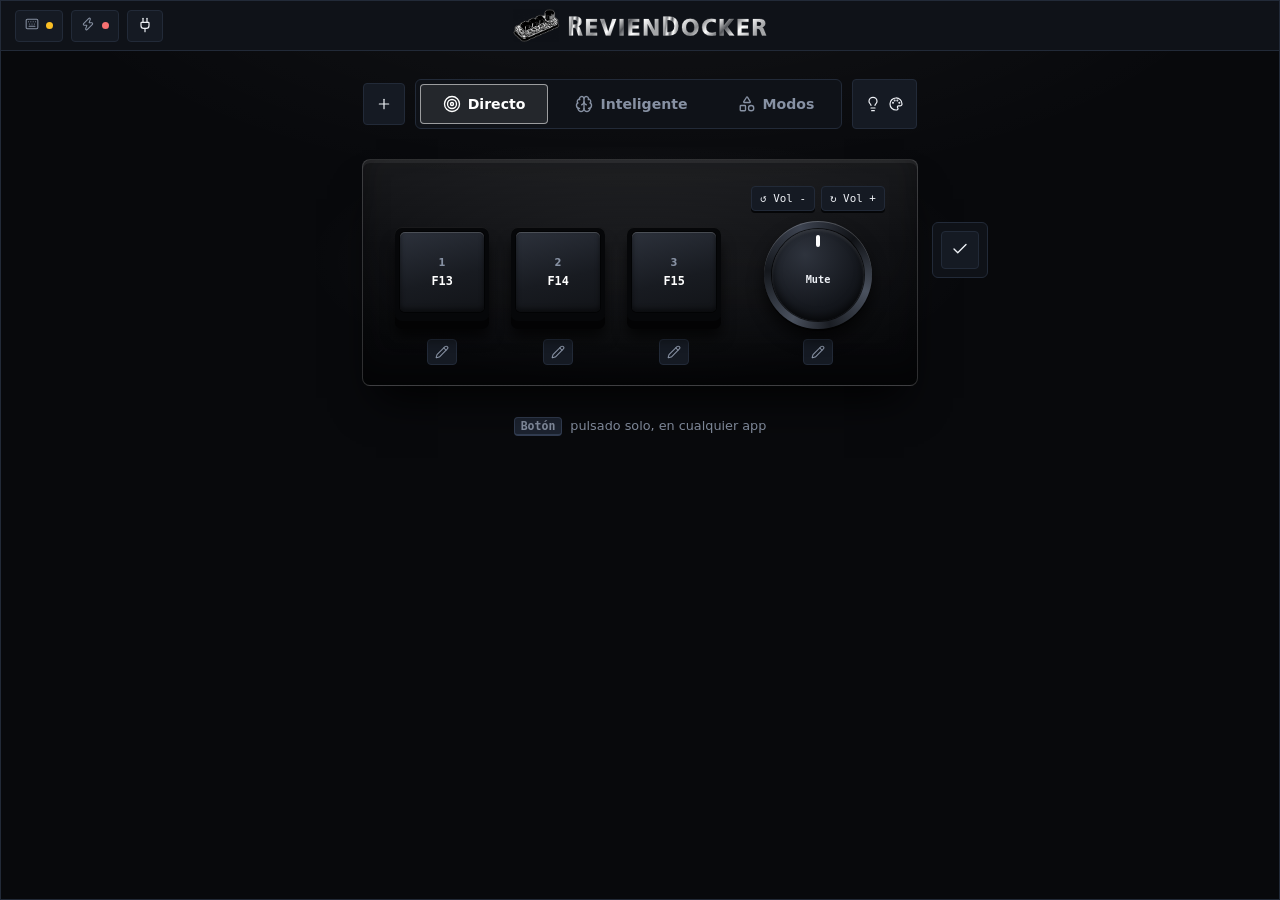
==== index.html @ 40aac93d "Compacta editor y organiza ajustes de OBS" ====
<!DOCTYPE html>
<html lang="es">
<head>
  <meta charset="UTF-8" />
  <meta name="viewport" content="width=device-width, initial-scale=1.0" />
  <title>RevienDocker</title>
  <link rel="icon" href="assets/icon.png" />
  <link rel="stylesheet" href="studio.css" />
</head>
<body>
<div class="app">
  <header class="titlebar">
    <span class="pill" id="devicePill" title="Estado del teclado"><i data-ic="keyboard"></i><i class="dot"></i><span id="deviceText" class="sr-only">Simulador</span></span>
    <span class="pill" id="enginePill" title="El docker y la app funcionan juntos: si el motor se detiene, los botones no hacen nada"><i data-ic="zap"></i><i class="dot"></i><span id="engineText" class="sr-only">Motor…</span></span>
    <button id="btnConnect" class="icon-btn" title="Buscar el teclado"><i data-ic="plug"></i></button>
    <div class="tb-brand pywebview-drag-region"><img class="logo" src="assets/brand-icon.png" alt="" /><img class="wordmark" src="assets/wordmark.svg" alt="RevienDocker" /></div>
    <div class="tb-drag pywebview-drag-region"></div>
    <div class="winctl" id="winctl" hidden>
      <button data-win="minimize" title="Minimizar"><i data-ic="minus"></i></button>
      <button data-win="maximize" title="Maximizar"><i data-ic="square"></i></button>
      <button data-win="close" class="close" id="winClose" title="Cerrar"><i data-ic="x"></i></button>
    </div>
  </header>
  <div class="scroll">
  <main class="stage">

    <section class="mode-block">
      <div class="mode-controls"><div class="profile-wrap" id="profileWrap"><button id="profileToggle" class="profile-toggle" title="Perfiles de Directo" aria-label="Perfiles de Directo" aria-expanded="false"><i data-ic="plus"></i></button><div class="profile-panel" id="profilePanel" hidden><div class="profile-create"><input id="profileName" maxlength="12" placeholder="Nombre" aria-label="Nombre del perfil" /><button id="profileSave" title="Guardar perfil confirmado" aria-label="Guardar perfil confirmado"><i data-ic="save"></i></button></div><div id="profileList" class="profile-list"></div></div></div><div class="modes" role="radiogroup" aria-label="Modo">
      <button data-mode="direct" role="radio" title="Lo que hace cada botón al pulsarlo solo, en cualquier app. Es la base de todo."><i data-ic="target"></i>Directo</button>
      <button data-mode="smart" role="radio" title="Mantén un modificador y pulsa un botón: atajos propios para la app que tengas delante."><i data-ic="brain"></i>Inteligente</button>
      <button data-mode="modes" role="radio" title="Tres modos de trabajo: Alt+Shift+1/2/3 cambia de modo y repetirlo vuelve a Directo."><i data-ic="shapes"></i>Modos</button>
    </div><button id="btnLighting" class="lighting-button" aria-expanded="false" aria-controls="lightingPanel" title="Iluminación"><i data-ic="lightbulb"></i><svg class="ic" viewBox="0 0 24 24" fill="none" stroke="currentColor" stroke-width="1.8" stroke-linecap="round" stroke-linejoin="round" aria-hidden="true"><path d="M12 3a9 9 0 1 0 0 18h1a2 2 0 0 0 1.5-3.3 1.7 1.7 0 0 1 1.3-2.8H18a3 3 0 0 0 3-3 9 9 0 0 0-9-9Z"/><circle cx="7.5" cy="10" r=".6"/><circle cx="10" cy="6.8" r=".6"/><circle cx="14" cy="6.8" r=".6"/><circle cx="17" cy="10" r=".6"/></svg><span class="sr-only">Iluminación</span></button></div>
      <div id="lightingPanel" class="lighting-panel" hidden>
        <div class="lighting-title"><strong>Iluminación</strong><button id="closeLighting" aria-label="Cerrar iluminación">×</button></div>
        <div class="fold-body">
        <div class="led-box">
          <button id="ledToggle" role="switch" aria-checked="true" title="Enciende o apaga la luz"><i data-ic="lightbulb"></i><span id="ledToggleText">Encendida</span></button>
          <div class="seg" id="ledModes" role="radiogroup" aria-label="Modo de luz"></div>
          <p class="muted" id="ledNote"></p>
        </div>
      </div>
      </div>


    </section>

    <section class="device-card">
      <span id="selectedLabel" hidden></span>
      <div class="chassis-wrap" id="chassis">
        <div class="device-stage">
          <div class="acrylic-case" id="device">
            <div class="piece-col">
              <div class="keycap" data-target="KEY_1" tabindex="0" role="button" title="Tecla 1 · Clic para grabar"><span class="k-id">1</span><span class="k-val" id="lbl_KEY_1"></span></div>
              <button class="edit-pen" data-edit="KEY_1" title="Editar Tecla 1 en detalle" aria-label="Editar Tecla 1"><i data-ic="pencil"></i></button>
            </div>
            <div class="piece-col">
              <div class="keycap" data-target="KEY_2" tabindex="0" role="button" title="Tecla 2 · Clic para grabar"><span class="k-id">2</span><span class="k-val" id="lbl_KEY_2"></span></div>
              <button class="edit-pen" data-edit="KEY_2" title="Editar Tecla 2 en detalle" aria-label="Editar Tecla 2"><i data-ic="pencil"></i></button>
            </div>
            <div class="piece-col">
              <div class="keycap" data-target="KEY_3" tabindex="0" role="button" title="Tecla 3 · Clic para grabar"><span class="k-id">3</span><span class="k-val" id="lbl_KEY_3"></span></div>
              <button class="edit-pen" data-edit="KEY_3" title="Editar Tecla 3 en detalle" aria-label="Editar Tecla 3"><i data-ic="pencil"></i></button>
            </div>
            <div class="piece-col encoder-col">
              <div class="encoder-group">
                <div class="encoder-ring">
                  <div class="enc-dir" data-target="KNOB_CCW" id="lbl_KNOB_CCW" tabindex="0" role="button" title="Giro a la izquierda · Clic para grabar"></div>
                  <div class="enc-dir" data-target="KNOB_CW" id="lbl_KNOB_CW" tabindex="0" role="button" title="Giro a la derecha · Clic para grabar"></div>
                </div>
                <div class="knob" data-target="KNOB_PRESS" tabindex="0" role="button" title="Pulsar la rueda · Clic para grabar"><div class="knob-indicator"></div><span id="lbl_KNOB_PRESS"></span></div>
              </div>
              <button class="edit-pen" data-edit="KNOB" title="Editar rueda en detalle" aria-label="Editar rueda"><i data-ic="pencil"></i></button>
            </div>
          </div>
          <div class="chassis-side">
            <button id="btnFlashAll" class="side-btn" title="Aplicar cambios al teclado"><i data-ic="check"></i><span class="sr-only" id="flashText">Aplicar cambios</span></button>
            <button id="btnDiscard" class="side-btn" hidden title="Descartar cambios sin guardar"><i data-ic="x"></i><span class="sr-only">Descartar</span></button>
          </div>
        </div>
      </div>
      <div class="ctx" id="deviceCtx"></div>
    </section>

    <section class="smart-tabs" id="smartCard" hidden>
      <div class="smart-head">
        <span class="s-label"><i data-ic="layers"></i>Atajos para</span>
        <span class="live-app" id="liveApp" title="App que tienes en primer plano (ignora RevienDocker)"><i data-ic="app-window"></i><span id="activeApp">—</span></span>
      </div>
      <div id="layerWrap" class="layerbar"></div>
      <button id="appSuggest" class="suggest" hidden><i data-ic="plus"></i><span id="appSuggestText"></span></button>
    </section>

    <section class="smart-bar" id="smartRule" hidden>
      <details class="fold mini" id="layerEdit" hidden>
        <summary><i data-ic="settings-2"></i><span class="s-t">Ajustes de esta app</span><i class="chev" data-ic="chevron-down"></i></summary>
        <div class="fold-body layer-edit">
          <div class="form-group"><label for="layerName">Nombre</label><input type="text" id="layerName" maxlength="40" /></div>
          <div class="form-group"><label for="layerExes">Programas (.exe, con comas)</label><input type="text" id="layerExes" placeholder="obs64.exe, chrome.exe" /></div>
          <button id="btnDelLayer" class="danger" title="Quitar esta app y sus atajos"><i data-ic="trash-2"></i><span>Quitar app</span></button>
        </div>
      <details id="obsConnection" hidden>
            <summary><i data-ic="plug-zap"></i>Conexión a OBS<i class="chev" data-ic="chevron-down"></i></summary>
            <p class="muted" style="margin:6px 0">En OBS: Herramientas → Ajustes del servidor WebSocket.</p>
            <div class="obs-conn">
              <input type="text" id="obsHost" aria-label="Host" placeholder="127.0.0.1" />
              <input type="number" id="obsPort" aria-label="Puerto" placeholder="4455" />
              <input type="password" id="obsPass" aria-label="Contraseña" placeholder="Contraseña" />
            </div>
          </details>
      </details>

      <div class="trig-row"><span class="muted">Tecla de activación</span><div class="seg" id="triggerSeg"></div></div>
      <p class="err" id="engineErr" hidden></p>
    </section>

    <section class="mode-bar" id="modeBar" hidden>
      <div class="smart-head">
        <span class="s-label"><i data-ic="shapes"></i>Modos de trabajo</span>
        <span class="chord" title="Mantén Alt y Shift y pulsa un botón del docker"><kbd>Alt</kbd><i data-ic="plus"></i><kbd>Shift</kbd><i data-ic="plus"></i><kbd>1 · 2 · 3</kbd></span>
      </div>
      <div class="mode-slots" id="modeSlots" role="radiogroup" aria-label="Modo que estás editando"></div>
      <div class="mode-actions">
        <button id="modeToggle" title="Activa o desactiva este modo ahora, sin usar el teclado"><i data-ic="play"></i><span id="modeToggleText">Activar ahora</span></button>
      </div>
      <details class="fold" id="modeTpl">
        <summary><i data-ic="layout-grid"></i><span class="s-t" id="modeTplTitle">Plantillas<small>Un modo completo, listo para personalizar</small></span><i class="chev" data-ic="chevron-down"></i></summary>
        <div class="fold-body">
          <div class="preset-grid" id="presets"></div>
          <div class="preset-preview" id="presetPreview" hidden>
            <div><strong id="presetTitle"></strong><p class="muted" id="presetDescription"></p></div>
            <div class="preset-mapping" id="presetMapping"></div>
            <p class="muted" id="presetNote"></p>
            <button class="primary" id="applyPreset">Usar en este modo</button>
          </div>
          <button id="btnBlankMode" class="blank-mode"><i data-ic="plus"></i><span>Modo en blanco</span></button>
        </div>
      </details>
      <details class="fold mini" id="modeEdit" hidden>
        <summary><i data-ic="settings-2"></i><span class="s-t">Ajustes de este modo</span><i class="chev" data-ic="chevron-down"></i></summary>
        <div class="fold-body layer-edit">
          <div class="form-group"><label for="modeName">Nombre</label><input type="text" id="modeName" maxlength="30" /></div>
          <button id="btnDelMode" class="danger" title="Vaciar este hueco"><i data-ic="trash-2"></i><span>Quitar modo</span></button>
        </div>
      </details>
    </section>

    <section class="editor" id="editor" aria-label="Editar control" hidden>
      <div class="editor-head"><span id="comboCount" hidden></span><button id="closeEditor" class="close-editor" aria-label="Cerrar editor">×</button></div>
      <div class="cur-card" id="curCard">
        <div class="cur-head"><span class="muted" id="curLabel">Asignado</span><div class="seg" id="knobTargetSeg" hidden></div><span class="muted" id="curMeta"></span></div>
        <div id="curChips" class="chips big"></div>
        <div class="speed-row" id="speedRow"><label><i data-ic="gauge"></i>Velocidad</label><div class="seg" id="speedSeg"></div></div>
        <div class="cur-actions">
          <button id="btnTest" hidden title="Ejecuta la acción en este PC tras 3 segundos"><i data-ic="play"></i>Probar</button>
          <button id="btnClear" title="Borrar"><i data-ic="trash-2"></i></button>
        </div>
      </div>

      <div class="acc">
      <details class="fold" name="acc" id="knobTools" hidden>
        <summary><i data-ic="gauge"></i><span class="s-t">Recetas de rueda<small>Volumen, scroll, zoom… en un clic</small></span><i class="chev" data-ic="chevron-down"></i></summary>
        <div class="fold-body">
          <div id="recipes" class="tiles"></div>
          <div class="recipe-map" id="recipeMap"></div>
          <div class="speed-row" id="knobSpeedRow"><label><i data-ic="gauge"></i>Giro</label><div class="seg" id="knobSpeedSeg"></div></div>
          <button id="btnInvert"><i data-ic="arrow-left-right"></i>Invertir sentido</button>
        </div>
      </details>

      <details class="fold" name="acc">
        <summary><i data-ic="command"></i><span class="s-t">Atajos del sistema<small>Alt+Tab, Win+D, Ctrl+Shift+Esc…</small></span><i class="chev" data-ic="chevron-down"></i></summary>
        <div class="fold-body">
        <div class="lib" id="lib"></div>
      </div>
      </details>

      <details class="fold" name="acc" id="obsTools">
        <summary><i data-ic="clapperboard"></i><span class="s-t">Acciones de OBS<small>Escenas, fuentes, micrófono y directo</small></span><i class="chev" data-ic="chevron-down"></i></summary>
        <div class="fold-body">
          <div class="opt-grid show" id="obsOps"></div>
          <div class="form-group" id="obsTargetRow" hidden>
            <label for="obsTarget" id="obsTargetLabel">Nombre</label>
            <input type="text" id="obsTarget" />
          </div>

        </div>
      </details>

      </div>
    </section>
  </main>
  </div>
</div>

<div class="resize" id="resize" hidden>
  <i data-edge="n"></i><i data-edge="s"></i><i data-edge="w"></i><i data-edge="e"></i>
  <i data-edge="nw"></i><i data-edge="ne"></i><i data-edge="sw"></i><i data-edge="se"></i>
</div>

<div id="recOverlay" class="overlay">
  <div class="modal-card rec-card">
    <h2><span class="rec-dot"></span><span id="recTitle">Grabando…</span></h2>
    <div class="muted">Pulsa la combinación, haz clic con el ratón o mueve la rueda. Se guarda al soltar.</div>
    <div id="recChips" class="chips big"></div>
    <div id="recStatus" class="rec-status"></div>
    <button id="recCancel">Cancelar</button>
  </div>
</div>

<div id="addOverlay" class="overlay">
  <div class="modal-card">
    <h2><i data-ic="layers"></i>Añadir una app</h2>
    <div class="form-group"><label>Plantillas</label><div class="pick-list" id="tplList"></div></div>
    <div class="form-group"><label>Abiertas ahora</label><div class="pick-list" id="winList"></div><p class="muted" id="winHint"></p></div>
    <div class="form-group">
      <label for="newExe">O escribe el programa</label>
      <div class="layer-edit" style="grid-template-columns:1fr 1fr auto">
        <input type="text" id="newName" placeholder="Nombre (ej. Premiere)" maxlength="40" />
        <input type="text" id="newExe" placeholder="premiere.exe" />
        <button id="btnNewLayer" class="primary"><i data-ic="plus"></i>Añadir</button>
      </div>
    </div>
    <button id="addCancel">Cerrar</button>
  </div>
</div>

<div id="toast" class="toast" role="status"></div>
<script src="studio_icons.js"></script>
<script src="studio.js"></script>
</body>
</html>
---- studio.css ----
/* RevienDocker — estilos. Solo se animan transform y opacity (más color en hover); nada en acciones de teclado. */
:root {
  --bg: #08090c;
  --panel: #0f1218;
  --panel-2: #151a23;
  --panel-3: #1c2330;
  --line: #222a38;
  --line-2: #323d52;
  --text: #eef1f6;
  --muted: #8791a3;
  --accent: #ffffff;
  --accent-soft: rgba(255, 255, 255, 0.09);
  --green: #4ade80;
  --amber: #fbbf24;
  --red: #f87171;
  --font: 'Expressway', 'Inter', system-ui, -apple-system, "Segoe UI", Roboto, sans-serif;
  --font-title: 'Doris PP', 'Expressway', 'Inter', system-ui, sans-serif;
  --mono: 'JetBrains Mono', 'Cascadia Code', Consolas, monospace;
  --ease-out: cubic-bezier(0.23, 1, 0.32, 1);
  --r: 6px;
}
* { box-sizing: border-box; margin: 0; padding: 0; }
[hidden] { display: none !important; }
html { color-scheme: dark; }
html, body { height: 100%; }
body { background: var(--bg); color: var(--text); font: 13px/1.45 var(--font); -webkit-font-smoothing: subpixel-antialiased; -moz-osx-font-smoothing: auto; text-rendering: optimizeLegibility; overflow: hidden; }
svg { shape-rendering: geometricPrecision; text-rendering: geometricPrecision; }
img { image-rendering: -webkit-optimize-contrast; image-rendering: high-quality; }
.app { height: 100%; display: flex; flex-direction: column; border: 1px solid var(--line); background:
  radial-gradient(900px 380px at 50% -8%, rgba(255, 255, 255, 0.05), transparent 70%), var(--bg); }
.scroll { flex: 1; overflow-y: auto; padding: 22px 12px 28px; }
.scroll::-webkit-scrollbar { width: 10px; }
.scroll::-webkit-scrollbar-thumb { background: var(--line-2); border-radius: 4px; border: 3px solid var(--bg); }
.muted { color: var(--muted); font-size: 0.78rem; }
.num { font-variant-numeric: tabular-nums; }
.ic { width: 16px; height: 16px; flex: none; vertical-align: -0.2em; }
i[data-ic], i.i { display: inline-flex; font-style: normal; }

/* ---------- Controles ---------- */
button, .keycap, .enc-dir, .knob, .layer-tab, .recipe, .opt, .mod-btn, .tile {
  transition: transform 160ms var(--ease-out), background-color 160ms ease, border-color 160ms ease, color 160ms ease, opacity 160ms ease;
}
button {
  cursor: pointer; font: 600 0.8rem var(--font); color: var(--text); padding: 8px 12px; border-radius: 4px;
  border: 1px solid var(--line); background: var(--panel-2); display: inline-flex; align-items: center; justify-content: center; gap: 7px;
}
button:active, .keycap:active, .enc-dir:active, .knob:active, .mod-btn:active { transform: scale(0.97); }
button:focus-visible, .keycap:focus-visible, .enc-dir:focus-visible, .knob:focus-visible, select:focus-visible, input:focus-visible, summary:focus-visible, .mod-btn:focus-visible {
  outline: 2px solid #fff; outline-offset: 2px;
}
@media (hover: hover) and (pointer: fine) {
  button:hover, .mod-btn:hover { border-color: var(--line-2); background: var(--panel-3); }
  .keycap:hover, .enc-dir:hover, .knob:hover { border-color: var(--line-2); }
  .winctl button:hover { background: var(--panel-3); }
  .winctl button.close:hover { background: #e5484d; color: #fff; }
}
button.primary { background: #fff; border-color: #fff; color: #0a0a0c; }
@media (hover: hover) and (pointer: fine) { button.primary:hover { background: #dfe3ea; border-color: #dfe3ea; } }
button.icon-btn { padding: 6px 9px; height: 32px; box-sizing: border-box; display: inline-flex; align-items: center; justify-content: center; }
button.danger { color: var(--red); }
button:disabled { opacity: 0.4; pointer-events: none; }
select, input[type="text"], input[type="number"], input[type="password"] {
  background: var(--panel-2); border: 1px solid var(--line); color: var(--text); padding: 8px 10px; border-radius: 4px; font: 0.82rem var(--font); width: 100%;
}
label { font-size: 0.74rem; color: var(--muted); font-weight: 600; }
.seg { display: flex; gap: 4px; background: var(--bg); padding: 3px; border-radius: 4px; border: 1px solid var(--line); }
.seg button { flex: 1; padding: 6px 9px; font-size: 0.74rem; background: transparent; border-color: transparent; }
.active, .seg button.active, .tab.active, .opt.active, .recipe.active, .layer-tab.active, .mod-btn.active, .modes button.active, .mode-slot.active {
  background: var(--accent-soft); border-color: rgba(255, 255, 255, 0.55); color: #fff;
}
.seg button.active { background: var(--panel-3); border-color: var(--line-2); }
kbd { font: 700 0.72rem var(--mono); background: var(--panel-3); border: 1px solid var(--line-2); border-bottom-width: 2px; border-radius: 4px; padding: 1px 6px; }

/* ---------- Barra de título ---------- */
.titlebar { height: 50px; flex: none; display: flex; align-items: center; gap: 8px; padding: 0 0 0 14px; background: var(--panel); border-bottom: 1px solid var(--line); position: relative; }
.tb-brand { position: absolute; left: 50%; transform: translateX(-50%); display: flex; align-items: center; gap: 8px; flex: none; }
/* Título: vector (assets/wordmark.svg), con el degradado metálico y el filete fino dentro del propio SVG */
.tb-brand .wordmark { height: 24px; width: auto; display: block; shape-rendering: geometricPrecision; }
.logo { width: 46px; height: 34px; object-fit: contain; display: block; image-rendering: -webkit-optimize-contrast; image-rendering: high-quality; }
.tb-drag { flex: 1; height: 100%; min-width: 12px; }
.pill { display: inline-flex; align-items: center; gap: 7px; font-size: 0.72rem; font-weight: 600; padding: 5px 9px; height: 32px; box-sizing: border-box; border-radius: 4px; background: var(--panel-2); border: 1px solid var(--line); color: var(--muted); white-space: nowrap; }
.pill .ic { width: 14px; height: 14px; }
.dot { width: 7px; height: 7px; border-radius: 50%; background: var(--amber); }
.pill.ok .dot { background: var(--green); }
.pill.bad .dot { background: var(--red); }
.pill.ok { color: var(--text); }

.winctl { display: flex; align-self: stretch; margin-left: auto; position: relative; z-index: 46; }
.winctl button { border: 0; border-radius: 3px; width: 46px; padding: 0; background: transparent; color: var(--muted); }
.winctl button:active { transform: none; }

/* ---------- Layout: una sola columna central ---------- */
.stage { width: 100%; max-width: 780px; margin: 0 auto; display: flex; flex-direction: column; gap: 18px; padding: 6px 0 12px; }
@media (max-width: 700px) {
  .tb-brand .wordmark, #deviceText, #engineText { display: none; }
}
.mode-block { display: flex; flex-direction: column; align-items: center; gap: 12px; }
.mode-controls { display: flex; align-items: center; gap: 10px; }
.mode-block { position: relative; }
.lighting-button { align-self: stretch; padding: 8px 12px; }
.lighting-panel { position: absolute; top: 58px; right: max(0px, calc(50% - 250px)); z-index: 20; width: min(360px, 100%); padding: 16px; background: var(--panel); border: 1px solid var(--line-2); border-radius: var(--r); box-shadow: 0 12px 32px #000a; }
.lighting-panel .fold-body { padding: 12px 0 0; }
.lighting-title { display: flex; align-items: center; justify-content: space-between; }
.lighting-title button, .close-editor { background: transparent; border: 0; padding: 2px 8px; font-size: 1.2rem; }
.sr-only { position: absolute; width: 1px; height: 1px; padding: 0; margin: -1px; overflow: hidden; clip: rect(0, 0, 0, 0); white-space: nowrap; border: 0; }
.modes { display: flex; gap: 4px; padding: 4px; background: var(--panel); border: 1px solid var(--line); border-radius: 6px; }
.modes button { border: 1px solid transparent; background: transparent; padding: 10px 22px; border-radius: 4px; color: var(--muted); font-size: 0.88rem; }
.modes button .ic { width: 18px; height: 18px; }
/* Ventana sin marco: zonas finas en bordes y esquinas (solo con puntero fino; el arrastre lo hace studio_app.py) */
.resize { position: fixed; inset: 0; pointer-events: none; z-index: 45; }
.resize i { position: absolute; pointer-events: auto; }
.resize [data-edge="n"], .resize [data-edge="s"] { left: 12px; right: 12px; height: 6px; }
.resize [data-edge="n"] { top: 0; }
.resize [data-edge="s"] { bottom: 0; }
.resize [data-edge="w"], .resize [data-edge="e"] { top: 12px; bottom: 12px; width: 6px; }
.resize [data-edge="w"] { left: 0; }
.resize [data-edge="e"] { right: 0; }
.resize [data-edge="nw"], .resize [data-edge="ne"], .resize [data-edge="sw"], .resize [data-edge="se"] { width: 12px; height: 12px; }
.resize [data-edge="nw"] { top: 0; left: 0; }
.resize [data-edge="ne"] { top: 0; right: 0; }
.resize [data-edge="sw"] { bottom: 0; left: 0; }
.resize [data-edge="se"] { bottom: 0; right: 0; }
@media (hover: hover) and (pointer: fine) {
  .resize [data-edge="n"], .resize [data-edge="s"] { cursor: ns-resize; }
  .resize [data-edge="w"], .resize [data-edge="e"] { cursor: ew-resize; }
  .resize [data-edge="nw"], .resize [data-edge="se"] { cursor: nwse-resize; }
  .resize [data-edge="ne"], .resize [data-edge="sw"] { cursor: nesw-resize; }
}
.step-row { display: flex; align-items: center; gap: 10px; font-size: 0.78rem; font-weight: 700; color: var(--muted); letter-spacing: 0.04em; }
.step-row .step { display: inline-grid; place-items: center; width: 22px; height: 22px; border-radius: 50%; background: #fff; color: #0a0a0c; font-size: 0.72rem; letter-spacing: 0; }
.step-row em { font-style: normal; color: var(--text); font-weight: 600; margin-left: auto; letter-spacing: 0; font-size: 0.82rem; }
.step-row .num { margin-left: auto; }
.device-card, .editor { display: flex; flex-direction: column; gap: 14px; min-width: 0; }
.form-group { display: flex; flex-direction: column; gap: 7px; }
details > summary { list-style: none; cursor: pointer; display: flex; align-items: center; gap: 12px; color: var(--text); font-weight: 600; font-size: 0.86rem; }
details > summary::-webkit-details-marker { display: none; }
details > summary .chev { margin-left: auto; color: var(--muted); transition: transform 160ms var(--ease-out); }
details[open] > summary .chev { transform: rotate(180deg); }
.acc { display: flex; flex-direction: column; gap: 10px; }
.fold { background: var(--panel); border: 1px solid var(--line); border-radius: 6px; padding: 0 18px; }
.fold > summary { min-height: 58px; padding: 10px 0; }
.fold > summary > .ic:first-child { width: 20px; height: 20px; color: #fff; }
.fold[open] { border-color: var(--line-2); }
.s-t { display: flex; flex-direction: column; gap: 1px; }
.s-t small { font-weight: 500; font-size: 0.74rem; color: var(--muted); }
.fold-body { display: flex; flex-direction: column; gap: 14px; padding: 4px 0 18px; }
.fold.mini { background: transparent; padding: 0 14px; }
.fold.mini > summary { min-height: 40px; font-size: 0.8rem; color: var(--muted); }
.fold.mini .fold-body { padding-bottom: 14px; }
@media (hover: hover) and (pointer: fine) { .fold > summary:hover .s-t, .fold > summary:hover .chev { color: #fff; } }

/* ---------- Modo Inteligente: para qué app ---------- */
.smart-tabs { display: flex; flex-direction: column; gap: 12px; }
.smart-bar { display: flex; flex-direction: column; gap: 14px; padding: 18px; background: var(--panel); border: 1px solid var(--line); border-radius: 6px; }
.smart-head { display: flex; align-items: center; justify-content: space-between; gap: 12px; flex-wrap: wrap; }
.s-label { display: inline-flex; align-items: center; gap: 8px; font-weight: 700; font-size: 0.8rem; color: var(--text); }
.live-app { display: inline-flex; align-items: center; gap: 7px; font: 600 0.74rem var(--mono); color: var(--muted); padding: 4px 9px; border: 1px solid var(--line); border-radius: 4px; background: var(--bg); max-width: 100%; }
.live-app span { overflow: hidden; text-overflow: ellipsis; white-space: nowrap; }
.layerbar { display: flex; flex-wrap: wrap; gap: 8px; }
.layer-tab { display: inline-flex; align-items: center; gap: 8px; padding: 9px 14px; font-size: 0.82rem; }
.layer-tab .live { width: 6px; height: 6px; border-radius: 50%; background: var(--green); opacity: 0; }
.layer-tab.is-live .live { opacity: 1; }
.layer-tab.add { border-style: dashed; color: var(--muted); }
.suggest { align-self: flex-start; border-style: dashed; border-color: var(--line-2); font-size: 0.8rem; }
.rule { display: flex; align-items: center; gap: 9px; flex-wrap: wrap; padding: 12px 14px; background: var(--bg); border: 1px solid var(--line); border-radius: 4px; font-size: 0.82rem; }
.rule .ic { color: var(--muted); }
.rule b { font-family: var(--mono); font-weight: 700; }
.rule .why { color: var(--muted); flex-basis: 100%; font-size: 0.76rem; }
.trig-row { display: flex; align-items: center; justify-content: space-between; gap: 12px; flex-wrap: wrap; }
.trig-row .seg { min-width: 200px; }
.layer-edit { display: grid; grid-template-columns: 1fr 1.4fr auto; gap: 10px; align-items: end; }
.layer-edit .form-group { gap: 6px; }
.err { color: var(--amber); font-size: 0.76rem; }

/* ---------- Dispositivo ---------- */
/* Un solo dibujo para las tres pestaÃ±as: teclas con cara y cuerpo (se hunden al pulsar) y rueda con bisel metÃ¡lico. */
.ctx { display: flex; align-items: center; justify-content: center; flex-wrap: wrap; gap: 8px; min-height: 28px; font-size: 0.8rem; color: var(--muted); }
.ctx .ic { width: 14px; height: 14px; color: var(--muted); }
.ctx b { color: var(--text); font-weight: 700; }
.chassis-wrap { display: flex; justify-content: center; padding: 12px 8px; border-radius: 6px; background: radial-gradient(ellipse 60% 70% at 50% 45%, rgba(255, 255, 255, 0.06), transparent 72%); }
.device-stage { position: relative; display: flex; align-items: center; justify-content: center; }
.acrylic-case { display: flex; align-items: flex-end; gap: 22px; padding: 26px 32px 20px; max-width: 100%; border-radius: 8px; border: 1px solid rgba(255, 255, 255, 0.16);
  background: linear-gradient(180deg, rgba(255, 255, 255, 0.075), rgba(255, 255, 255, 0.02) 38%, rgba(0, 0, 0, 0.28));
  box-shadow: 0 26px 40px -14px rgba(0, 0, 0, 0.85), 0 3px 0 rgba(255, 255, 255, 0.06) inset, 0 -14px 26px rgba(0, 0, 0, 0.4) inset; }
.keycap { --rise: 8px; position: relative; width: 94px; height: 94px; border-radius: 7px; background: #060709; border: 0; margin-bottom: 8px;
  box-shadow: 0 var(--rise) 0 #030304, 0 calc(var(--rise) + 8px) 14px rgba(0, 0, 0, 0.7), inset 0 1px 0 rgba(255, 255, 255, 0.08);
  display: flex; flex-direction: column; align-items: center; justify-content: center; cursor: pointer; user-select: none; padding: 4px 4px 8px; text-align: center; }
.keycap::before { content: ""; position: absolute; inset: 5px 5px 9px; border-radius: 5px; pointer-events: none;
  background: linear-gradient(165deg, #2c313b, #181b21 58%, #121418);
  box-shadow: inset 0 1px 0 rgba(255, 255, 255, 0.16), inset 0 -3px 5px rgba(0, 0, 0, 0.5), 0 0 0 1px rgba(0, 0, 0, 0.6); transition: box-shadow 160ms ease; }
.keycap > * { position: relative; }
.keycap:active { --rise: 3px; transform: translateY(5px); }
.keycap.selected::before { box-shadow: inset 0 0 0 1.5px #fff, inset 0 1px 0 rgba(255, 255, 255, 0.3), 0 0 0 1px rgba(0, 0, 0, 0.6); }
.enc-dir.selected { border-color: #fff; background: var(--panel-3); }
.knob.selected { box-shadow: 0 0 0 2px var(--bg), 0 0 0 4px #fff, 0 10px 16px rgba(0, 0, 0, 0.7); }
.k-id { font-size: 0.62rem; color: var(--muted); font-weight: 700; letter-spacing: 0.05em; }
.k-val { font-family: var(--mono); font-size: 0.74rem; font-weight: 700; color: #fff; margin-top: 3px; overflow-wrap: anywhere; line-height: 1.2; max-width: 100%; display: -webkit-box; -webkit-box-orient: vertical; -webkit-line-clamp: 3; overflow: hidden; }
.acrylic-case.locked { opacity: 0.5; }
.inherit .k-val, .inherit.enc-dir, .inherit span { opacity: 0.4; font-style: italic; }
.piece-col { display: flex; flex-direction: column; align-items: center; gap: 10px; }
.encoder-col { margin-left: 8px; }
.encoder-group { display: flex; flex-direction: column; align-items: center; gap: 10px; }
.edit-pen { width: 30px; height: 26px; padding: 0; border-radius: 4px; color: var(--muted); background: var(--panel-2); border: 1px solid var(--line); }
.edit-pen .ic { width: 14px; height: 14px; }
.edit-pen.active { background: #fff; border-color: #fff; color: #0a0a0c; }
.chassis-side { position: absolute; left: calc(100% + 14px); top: calc(50% - 51px); display: flex; flex-direction: column; gap: 8px; padding: 8px; background: var(--panel); border: 1px solid var(--line); border-radius: 6px; }
.side-btn { width: 38px; height: 38px; padding: 0; border-radius: 4px; }
.side-btn .ic { width: 18px; height: 18px; }
#btnFlashAll.alert { background: var(--red); border-color: var(--red); color: #0a0a0c; }
@media (hover: hover) and (pointer: fine) {
  #btnFlashAll.alert:hover { background: #fb8585; border-color: #fb8585; }
}
.encoder-ring { display: flex; gap: 6px; }
.enc-dir { padding: 5px 8px; border-radius: 4px; background: var(--panel-2); border: 1px solid var(--line); font: 0.68rem var(--mono); cursor: pointer; max-width: 88px; text-align: center; overflow-wrap: anywhere; box-shadow: 0 2px 0 #050608; }
.knob { position: relative; width: 108px; height: 108px; border-radius: 50%; border: 0; cursor: pointer; display: flex; align-items: center; justify-content: center; padding: 14px 6px 4px;
  background: conic-gradient(from 210deg, #4a515e, #14171c 18%, #3d4350 36%, #101216 54%, #4a515e 72%, #1a1d23 88%, #4a515e);
  box-shadow: 0 10px 16px rgba(0, 0, 0, 0.7), 0 2px 0 rgba(0, 0, 0, 0.5), inset 0 1px 0 rgba(255, 255, 255, 0.2); }
.knob::before { content: ""; position: absolute; inset: 8px; border-radius: 50%; pointer-events: none;
  background: radial-gradient(circle at 36% 28%, #2e333d, #15181e 60%, #0b0d11);
  box-shadow: inset 0 2px 3px rgba(255, 255, 255, 0.1), inset 0 -4px 8px rgba(0, 0, 0, 0.65), 0 0 0 1px rgba(0, 0, 0, 0.7); }
.knob:active { transform: scale(0.98) translateY(2px); }
.knob-indicator { position: absolute; top: 14px; width: 4px; height: 12px; border-radius: 2px; background: #fff; }
.knob span { position: relative; font: 700 0.64rem var(--mono); text-align: center; overflow-wrap: anywhere; line-height: 1.15; }

/* ---------- Modos: tres huecos (Alt+Shift+1/2/3) ---------- */
.mode-bar { display: flex; flex-direction: column; gap: 14px; padding: 18px; background: var(--panel); border: 1px solid var(--line); border-radius: 6px; }
.chord { display: inline-flex; align-items: center; gap: 6px; color: var(--muted); }
.chord .ic { width: 14px; height: 14px; }
.mode-slots { display: grid; grid-template-columns: repeat(3, 1fr); gap: 8px; }
.mode-slot { position: relative; justify-content: flex-start; gap: 9px; padding: 11px 12px; min-width: 0; font-size: 0.82rem; }
.mode-slot kbd { flex: none; }
.mode-slot .m-name { overflow: hidden; text-overflow: ellipsis; white-space: nowrap; }
.mode-slot.empty { border-style: dashed; color: var(--muted); }
.mode-slot .live { position: absolute; top: 7px; right: 7px; width: 6px; height: 6px; border-radius: 50%; background: var(--green); opacity: 0; }
.mode-slot.is-live .live { opacity: 1; }
.mode-actions { display: flex; }
.blank-mode { align-self: flex-start; border-style: dashed; }

/* ---------- Inspector ---------- */
.editor { padding: 20px; background: var(--panel); border: 1px solid var(--line-2); border-radius: 8px; }
.cur-card { background: var(--bg); border: 1px solid var(--line); border-radius: 6px; padding: 16px; display: flex; flex-direction: column; gap: 12px; }
.cur-head { display: flex; justify-content: space-between; align-items: center; gap: 10px; }
#knobTargetSeg { min-width: 210px; }
.chips { display: flex; flex-wrap: wrap; gap: 7px; justify-content: center; align-items: center; min-height: 44px; }
.chip { font: 700 0.95rem var(--mono); padding: 7px 13px; border-radius: 4px; background: var(--bg); border: 1px solid rgba(255, 255, 255, 0.6); border-bottom-width: 3px; }
.chips.big .chip { font-size: 1.15rem; padding: 9px 16px; }
.chip-plus { color: var(--muted); font-weight: 700; }
.chip-x { color: var(--amber); font: 700 0.9rem var(--mono); }
.cur-card.inherited .chip { opacity: 0.45; border-style: dashed; }
.cur-actions { display: flex; gap: 8px; }
.cur-actions .primary { flex: 0 1 auto; }
.speed-row { display: flex; align-items: center; gap: 10px; }
.speed-row label { display: inline-flex; align-items: center; gap: 6px; white-space: nowrap; }
.speed-row .seg { flex: 1; }
.speed-row.dim { opacity: 0.4; pointer-events: none; }
.led-box { display: grid; gap: 12px; }
.led-box > button { justify-content: center; }
.led-box > button[aria-checked="false"] { opacity: 0.6; }
.tiles { display: grid; grid-template-columns: repeat(3, 1fr); gap: 10px; }
.tile { display: flex; flex-direction: column; align-items: center; justify-content: center; gap: 8px; padding: 16px 8px; text-align: center; font-size: 0.74rem; border-radius: 4px; }
.tile .ic { width: 24px; height: 24px; }
.tile.active { background: var(--accent-soft); border-color: #fff; }
.recipe-map { font: 500 0.7rem var(--mono); color: var(--muted); text-align: center; min-height: 1.2em; }
.lib { display: flex; flex-wrap: wrap; gap: 8px; }
.lib button { font: 600 0.72rem var(--mono); padding: 5px 9px; }
.tabs { display: flex; gap: 8px; flex-wrap: wrap; }
.tab { flex: 1; padding: 7px 6px; font-size: 0.76rem; min-width: 70px; }
.modifiers-grid { display: grid; grid-template-columns: repeat(4, 1fr); gap: 8px; }
.mod-btn { padding: 7px; text-align: center; border-radius: 4px; background: var(--panel-2); border: 1px solid var(--line); font-size: 0.78rem; font-weight: 600; cursor: pointer; user-select: none; }
.m-body { display: none; }
.m-body.show { display: block; }
.opt-grid.show { display: grid; grid-template-columns: repeat(auto-fill, minmax(130px, 1fr)); gap: 6px; }
.opt { text-align: left; font-size: 0.76rem; justify-content: flex-start; }
.obs-conn { display: grid; grid-template-columns: 1.4fr 0.7fr 1.2fr; gap: 6px; }
.presets-bar { display: flex; flex-wrap: wrap; gap: 8px; }
.advanced-section { display: flex; flex-direction: column; gap: 10px; }
.preset-grid { display: grid; grid-template-columns: repeat(auto-fit, minmax(190px, 1fr)); gap: 8px; }
.preset-card { justify-content: flex-start; align-items: flex-start; text-align: left; padding: 13px; }
.preset-card .ic { width: 20px; height: 20px; flex: none; }
.preset-card span { display: flex; flex-direction: column; gap: 3px; }
.preset-card small { color: var(--muted); font-weight: 400; line-height: 1.4; }
.preset-card.active { border-color: #fff; background: var(--panel-3); }
.preset-preview { display: flex; flex-direction: column; gap: 12px; border: 1px solid var(--line-2); background: var(--bg); border-radius: 6px; padding: 16px; }
.preset-preview .primary { align-self: flex-start; }
.preset-mapping { display: grid; grid-template-columns: repeat(auto-fit, minmax(140px, 1fr)); gap: 6px; }
.preset-mapping div { background: var(--panel-2); padding: 8px 10px; border-radius: 4px; }
.preset-mapping small { display: block; color: var(--muted); }
.preset-mapping strong { font-size: .78rem; overflow-wrap: anywhere; }
.hex-console { background: #06070a; border: 1px solid var(--line); border-radius: 4px; padding: 9px 11px; font: 0.7rem var(--mono); color: #aab4c5; height: 96px; overflow-y: auto; line-height: 1.5; font-variant-numeric: tabular-nums; }

/* ---------- Modales y avisos ---------- */
.overlay { position: fixed; inset: 0; background: rgba(4, 5, 8, 0.9); display: flex; align-items: center; justify-content: center; z-index: 50;
  opacity: 0; visibility: hidden; pointer-events: none; transition: opacity 150ms var(--ease-out), visibility 0s linear 150ms; padding: 16px; }
.overlay.show { opacity: 1; visibility: visible; pointer-events: auto; transition: opacity 200ms var(--ease-out); }
.modal-card { width: min(540px, 100%); max-height: 90vh; overflow: auto; background: var(--panel); border: 1px solid var(--line-2); border-radius: 4px; padding: 22px;
  display: flex; flex-direction: column; gap: 14px; transform: scale(0.95); transition: transform 150ms var(--ease-out); }
.overlay.show .modal-card { transform: scale(1); transition: transform 200ms var(--ease-out); }
.modal-card h2 { font-size: 1rem; display: flex; align-items: center; gap: 10px; }
.rec-card { align-items: center; text-align: center; border-color: #fff; }
.rec-dot { width: 11px; height: 11px; border-radius: 50%; background: var(--red); animation: pulse 1s infinite; }
@keyframes pulse { 50% { opacity: 0.25; } }
.rec-card .chips { min-height: 64px; }
.rec-status { font-size: 0.76rem; color: var(--green); }
.rec-status.warn { color: var(--amber); }
.pick-list { display: grid; grid-template-columns: repeat(auto-fill, minmax(170px, 1fr)); gap: 7px; }
.pick-list button { flex-direction: column; align-items: flex-start; gap: 2px; text-align: left; }
.pick-list small { font: 400 0.68rem var(--mono); color: var(--muted); overflow: hidden; text-overflow: ellipsis; white-space: nowrap; max-width: 100%; }
.toast { position: fixed; bottom: 18px; left: 50%; background: #fff; color: #0a0a0c; font-weight: 700; padding: 9px 16px; border-radius: 4px; opacity: 0;
  transform: translate(-50%, 8px); transition: opacity 200ms var(--ease-out), transform 200ms var(--ease-out); pointer-events: none; z-index: 60; }
.toast.show { opacity: 1; transform: translate(-50%, 0); }
.toast.warn { background: var(--amber); }
.swap { animation: swap 140ms var(--ease-out); }
@keyframes swap { from { opacity: 0.35; } to { opacity: 1; } }

@media (max-width: 800px) {
  .keycap { width: 70px; height: 70px; }
  .knob { width: 80px; height: 80px; }
  .mode-slots { grid-template-columns: 1fr; }
  .device-stage { flex-direction: column; gap: 10px; }
  .chassis-side { position: static; top: auto; flex-direction: row; }
  .acrylic-case { gap: 10px; padding: 18px 16px 14px; }
  .encoder-col { margin-left: 0; }
  .layer-edit { grid-template-columns: 1fr; }
}
@media (prefers-reduced-motion: reduce) {
  button:active, .keycap:active, .enc-dir:active, .knob:active, .mod-btn:active, .modal-card, .overlay.show .modal-card { transform: none !important; }
  .toast, .toast.show { transform: translateX(-50%) !important; }
  .rec-dot, .swap { animation: none; }
}

/* Perfiles compactos de Directo */
.profile-wrap { position: relative; }
.profile-toggle { width: 42px; height: 42px; padding: 0; }
.profile-panel { position: absolute; z-index: 25; top: calc(100% + 8px); left: 0; width: 220px; padding: 10px; border: 1px solid var(--line-2); border-radius: 6px; background: var(--panel); box-shadow: 0 12px 32px #000a; }
.profile-create, .profile-row { display: flex; gap: 6px; }
.profile-create input { min-width: 0; width: 100%; }
.profile-create button, .profile-delete { flex: none; padding: 7px; }
.profile-list { display: grid; gap: 5px; margin-top: 7px; }
.profile-list:empty { margin-top: 0; }
.profile-select { flex: 1; min-width: 0; justify-content: flex-start; overflow: hidden; text-overflow: ellipsis; }
.profile-delete .ic, .profile-create .ic { width: 16px; height: 16px; }
@media (max-width: 700px) { .mode-controls { gap: 5px; } .modes button { padding: 10px 10px; } }

/* Editor superpuesto para mantener estable la vista Directo. */
.tb-brand .wordmark { max-width: 215px; height: 20px; }
.editor-head { display: flex; justify-content: flex-end; }
.editor-head .close-editor { color: var(--muted); min-width: 36px; min-height: 36px; }
.editor-overlay { position: fixed; z-index: 40; left: 50%; top: 50%; transform: translate(-50%, -50%); width: min(620px, calc(100vw - 32px)); max-height: calc(100vh - 80px); overflow-y: auto; background: var(--panel); border: 1px solid var(--line-2); box-shadow: 0 18px 55px #000c; }
#obsConnection { border-top: 1px solid var(--line); padding-top: 12px; }
#obsConnection > summary { min-height: 36px; }
#obsConnection .obs-conn { margin-top: 10px; }
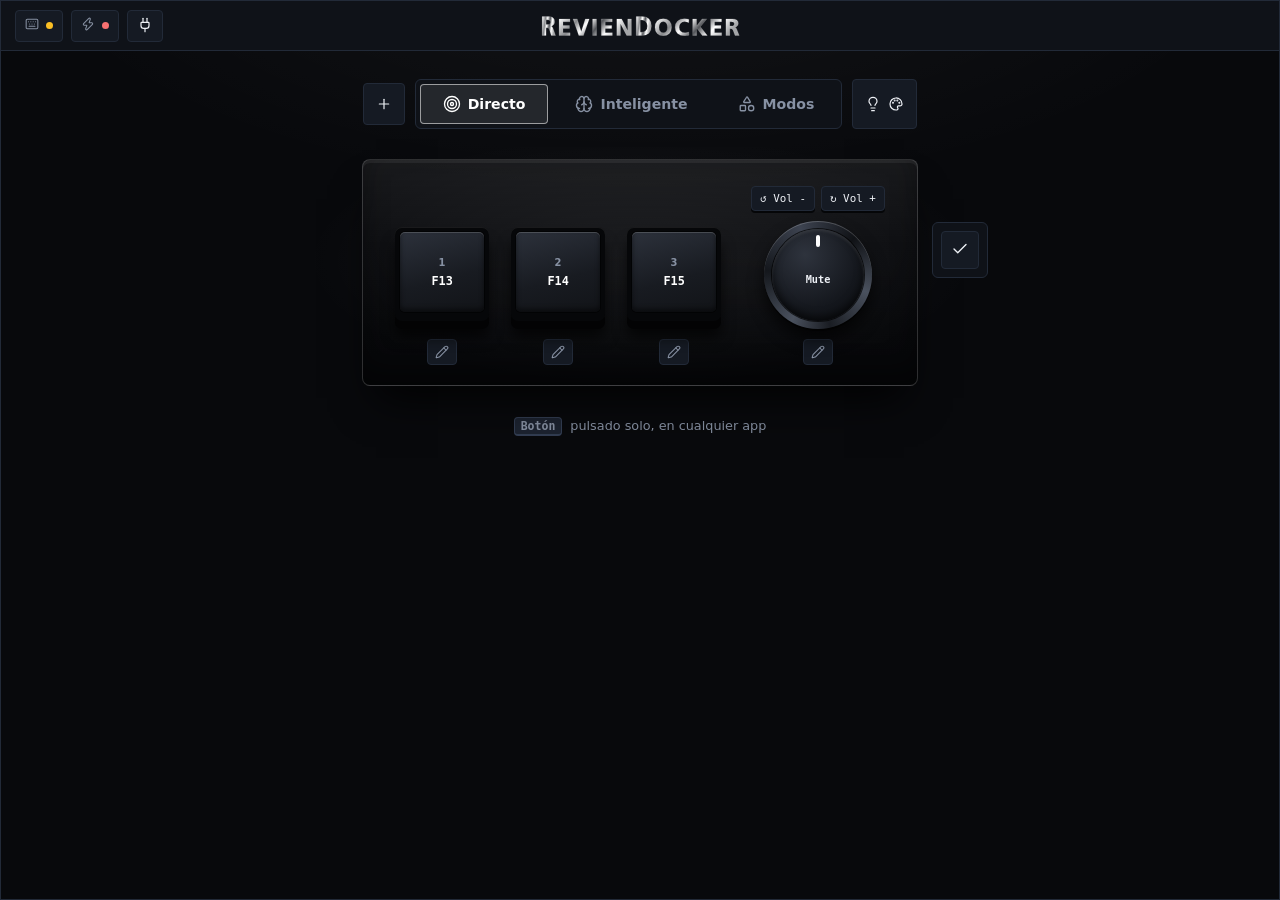
==== commit 06cb288c: "Compacta atajos de Inteligente y simplifica cabecera" ====
--- a/index.html
+++ b/index.html
@@ -13,7 +13,7 @@
     <span class="pill" id="devicePill" title="Estado del teclado"><i data-ic="keyboard"></i><i class="dot"></i><span id="deviceText" class="sr-only">Simulador</span></span>
     <span class="pill" id="enginePill" title="El docker y la app funcionan juntos: si el motor se detiene, los botones no hacen nada"><i data-ic="zap"></i><i class="dot"></i><span id="engineText" class="sr-only">Motor…</span></span>
     <button id="btnConnect" class="icon-btn" title="Buscar el teclado"><i data-ic="plug"></i></button>
-    <div class="tb-brand pywebview-drag-region"><img class="logo" src="assets/brand-icon.png" alt="" /><img class="wordmark" src="assets/wordmark.svg" alt="RevienDocker" /></div>
+    <div class="tb-brand pywebview-drag-region"><img class="wordmark" src="assets/wordmark.svg" alt="RevienDocker" /></div>
     <div class="tb-drag pywebview-drag-region"></div>
     <div class="winctl" id="winctl" hidden>
       <button data-win="minimize" title="Minimizar"><i data-ic="minus"></i></button>
@@ -25,7 +25,7 @@
   <main class="stage">
 
     <section class="mode-block">
-      <div class="mode-controls"><div class="profile-wrap" id="profileWrap"><button id="profileToggle" class="profile-toggle" title="Perfiles de Directo" aria-label="Perfiles de Directo" aria-expanded="false"><i data-ic="plus"></i></button><div class="profile-panel" id="profilePanel" hidden><div class="profile-create"><input id="profileName" maxlength="12" placeholder="Nombre" aria-label="Nombre del perfil" /><button id="profileSave" title="Guardar perfil confirmado" aria-label="Guardar perfil confirmado"><i data-ic="save"></i></button></div><div id="profileList" class="profile-list"></div></div></div><div class="modes" role="radiogroup" aria-label="Modo">
+      <div class="mode-controls"><div class="profile-wrap" id="profileWrap"><button id="profileToggle" class="profile-toggle" title="Perfiles de Directo" aria-label="Perfiles de Directo" aria-expanded="false"><i data-ic="plus"></i></button><div class="profile-panel" id="profilePanel" hidden><div class="profile-create"><input id="profileName" maxlength="12" placeholder="Nombre" aria-label="Nombre del perfil" /><button id="profileSave" title="Guardar perfil confirmado" aria-label="Guardar perfil confirmado"><i data-ic="save"></i></button></div><div id="profileList" class="profile-list"></div></div></div><button id="smartToggle" class="profile-toggle" aria-label="Atajos para apps" title="Atajos para apps" aria-expanded="false" aria-controls="smartPanel" hidden><i data-ic="layers"></i></button><div class="modes" role="radiogroup" aria-label="Modo">
       <button data-mode="direct" role="radio" title="Lo que hace cada botón al pulsarlo solo, en cualquier app. Es la base de todo."><i data-ic="target"></i>Directo</button>
       <button data-mode="smart" role="radio" title="Mantén un modificador y pulsa un botón: atajos propios para la app que tengas delante."><i data-ic="brain"></i>Inteligente</button>
       <button data-mode="modes" role="radio" title="Tres modos de trabajo: Alt+Shift+1/2/3 cambia de modo y repetirlo vuelve a Directo."><i data-ic="shapes"></i>Modos</button>
@@ -81,10 +81,11 @@
       <div class="ctx" id="deviceCtx"></div>
     </section>
 
+    <div class="smart-panel" id="smartPanel" aria-label="Atajos para apps" hidden>
     <section class="smart-tabs" id="smartCard" hidden>
       <div class="smart-head">
         <span class="s-label"><i data-ic="layers"></i>Atajos para</span>
-        <span class="live-app" id="liveApp" title="App que tienes en primer plano (ignora RevienDocker)"><i data-ic="app-window"></i><span id="activeApp">—</span></span>
+        <span class="smart-head-actions"><span class="live-app" id="liveApp" title="App que tienes en primer plano (ignora RevienDocker)"><i data-ic="app-window"></i><span id="activeApp">—</span></span><button id="smartClose" class="close-editor" aria-label="Cerrar atajos para apps">×</button></span>
       </div>
       <div id="layerWrap" class="layerbar"></div>
       <button id="appSuggest" class="suggest" hidden><i data-ic="plus"></i><span id="appSuggestText"></span></button>
@@ -113,6 +114,8 @@
       <p class="err" id="engineErr" hidden></p>
     </section>
 
+    </div>
+
     <section class="mode-bar" id="modeBar" hidden>
       <div class="smart-head">
         <span class="s-label"><i data-ic="shapes"></i>Modos de trabajo</span>
@@ -144,10 +147,10 @@
       </details>
     </section>
 
-    <section class="editor" id="editor" aria-label="Editar control" hidden>
-      <div class="editor-head"><span id="comboCount" hidden></span><button id="closeEditor" class="close-editor" aria-label="Cerrar editor">×</button></div>
+    <section class="editor editor-overlay" id="editor" aria-label="Editar control" hidden>
+      <span id="comboCount" hidden></span>
       <div class="cur-card" id="curCard">
-        <div class="cur-head"><span class="muted" id="curLabel">Asignado</span><div class="seg" id="knobTargetSeg" hidden></div><span class="muted" id="curMeta"></span></div>
+        <div class="cur-head"><span class="muted" id="curLabel">Asignado</span><div class="seg" id="knobTargetSeg" hidden></div><span id="curMeta" hidden></span><button id="closeEditor" class="close-editor" aria-label="Cerrar editor">×</button></div>
         <div id="curChips" class="chips big"></div>
         <div class="speed-row" id="speedRow"><label><i data-ic="gauge"></i>Velocidad</label><div class="seg" id="speedSeg"></div></div>
         <div class="cur-actions">
--- a/studio.css
+++ b/studio.css
@@ -346,9 +346,14 @@
 
 /* Editor superpuesto para mantener estable la vista Directo. */
 .tb-brand .wordmark { max-width: 215px; height: 20px; }
-.editor-head { display: flex; justify-content: flex-end; }
-.editor-head .close-editor { color: var(--muted); min-width: 36px; min-height: 36px; }
+.cur-head .close-editor { margin-left: auto; color: var(--muted); min-width: 36px; min-height: 36px; }
 .editor-overlay { position: fixed; z-index: 40; left: 50%; top: 50%; transform: translate(-50%, -50%); width: min(620px, calc(100vw - 32px)); max-height: calc(100vh - 80px); overflow-y: auto; background: var(--panel); border: 1px solid var(--line-2); box-shadow: 0 18px 55px #000c; }
 #obsConnection { border-top: 1px solid var(--line); padding-top: 12px; }
 #obsConnection > summary { min-height: 36px; }
 #obsConnection .obs-conn { margin-top: 10px; }
+
+/* Atajos de Inteligente en un panel compacto sobre el Docker. */
+.smart-panel { position: fixed; z-index: 40; left: 50%; top: 50%; transform: translate(-50%, -50%); width: min(620px, calc(100vw - 32px)); max-height: calc(100vh - 80px); overflow-y: auto; padding: 20px; display: flex; flex-direction: column; gap: 14px; background: var(--panel); border: 1px solid var(--line-2); border-radius: 8px; box-shadow: 0 18px 55px #000c; }
+.smart-head-actions { display: inline-flex; align-items: center; gap: 8px; min-width: 0; }
+.smart-head-actions .close-editor { flex: none; min-width: 36px; min-height: 36px; color: var(--muted); }
+.smart-panel .smart-bar { padding: 14px; }
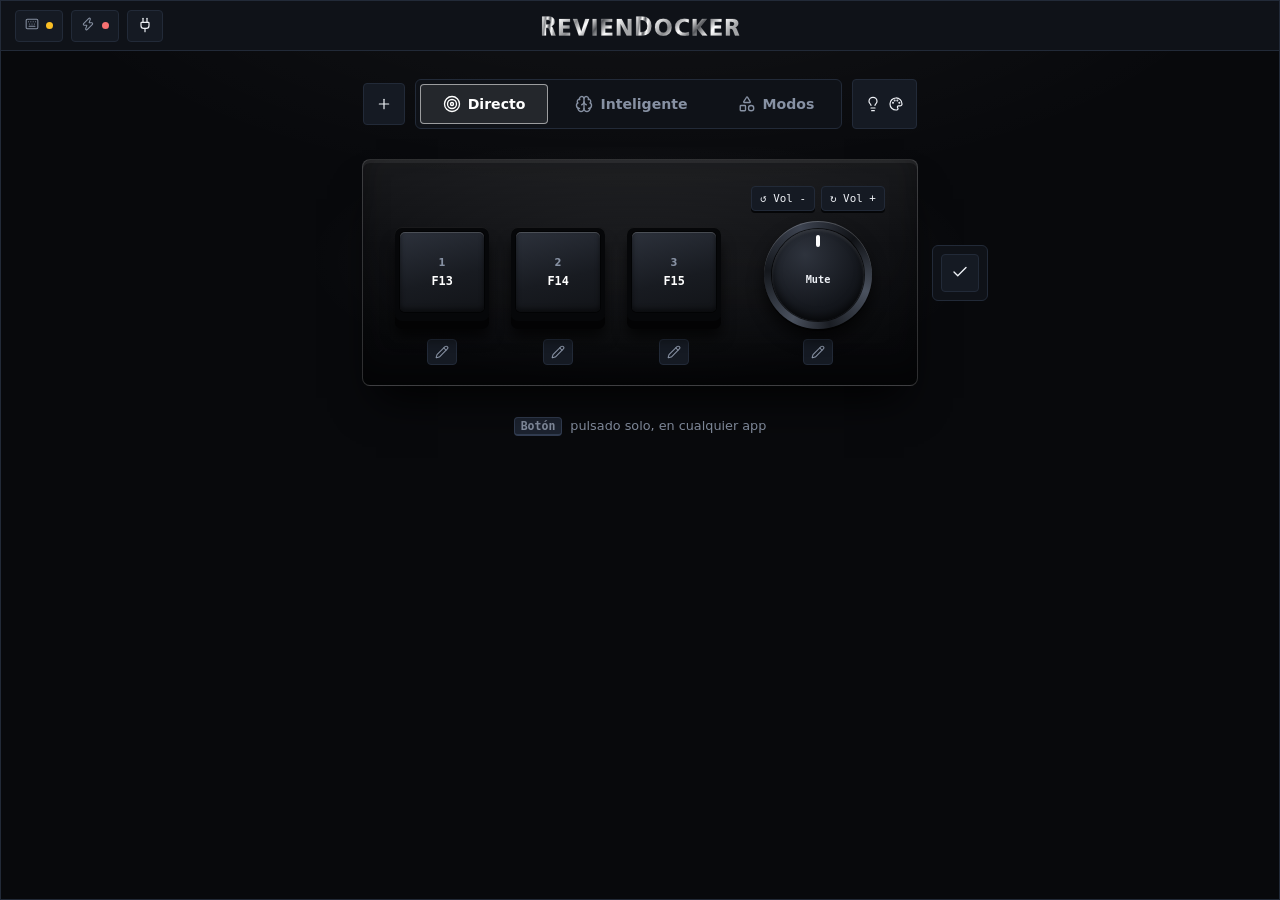
==== commit 25630e82: "Modos con Ctrl+Shift y menús encima del docker - Cambio de modo con Ctrl+Shift+1/2/3 (antes Alt+Shif" ====
--- a/index.html
+++ b/index.html
@@ -25,10 +25,10 @@
   <main class="stage">
 
     <section class="mode-block">
-      <div class="mode-controls"><div class="profile-wrap" id="profileWrap"><button id="profileToggle" class="profile-toggle" title="Perfiles de Directo" aria-label="Perfiles de Directo" aria-expanded="false"><i data-ic="plus"></i></button><div class="profile-panel" id="profilePanel" hidden><div class="profile-create"><input id="profileName" maxlength="12" placeholder="Nombre" aria-label="Nombre del perfil" /><button id="profileSave" title="Guardar perfil confirmado" aria-label="Guardar perfil confirmado"><i data-ic="save"></i></button></div><div id="profileList" class="profile-list"></div></div></div><button id="smartToggle" class="profile-toggle" aria-label="Atajos para apps" title="Atajos para apps" aria-expanded="false" aria-controls="smartPanel" hidden><i data-ic="layers"></i></button><div class="modes" role="radiogroup" aria-label="Modo">
+      <div class="mode-controls"><div class="profile-wrap" id="profileWrap"><button id="profileToggle" class="profile-toggle" title="Perfiles de Directo" aria-label="Perfiles de Directo" aria-expanded="false"><i data-ic="plus"></i></button></div><button id="smartToggle" class="profile-toggle" aria-label="Atajos para apps" title="Atajos para apps" aria-expanded="false" aria-controls="smartPanel" hidden><i data-ic="layers"></i></button><button id="workModesToggle" class="profile-toggle" aria-label="Modos de trabajo" title="Modos de trabajo" aria-expanded="false" aria-controls="workModesPanel" hidden><i data-ic="sliders-horizontal"></i></button><div class="modes" role="radiogroup" aria-label="Modo">
       <button data-mode="direct" role="radio" title="Lo que hace cada botón al pulsarlo solo, en cualquier app. Es la base de todo."><i data-ic="target"></i>Directo</button>
       <button data-mode="smart" role="radio" title="Mantén un modificador y pulsa un botón: atajos propios para la app que tengas delante."><i data-ic="brain"></i>Inteligente</button>
-      <button data-mode="modes" role="radio" title="Tres modos de trabajo: Alt+Shift+1/2/3 cambia de modo y repetirlo vuelve a Directo."><i data-ic="shapes"></i>Modos</button>
+      <button data-mode="modes" role="radio" title="Tres modos de trabajo: Ctrl+Shift+1/2/3 cambia de modo y repetirlo vuelve a Directo."><i data-ic="shapes"></i>Modos</button>
     </div><button id="btnLighting" class="lighting-button" aria-expanded="false" aria-controls="lightingPanel" title="Iluminación"><i data-ic="lightbulb"></i><svg class="ic" viewBox="0 0 24 24" fill="none" stroke="currentColor" stroke-width="1.8" stroke-linecap="round" stroke-linejoin="round" aria-hidden="true"><path d="M12 3a9 9 0 1 0 0 18h1a2 2 0 0 0 1.5-3.3 1.7 1.7 0 0 1 1.3-2.8H18a3 3 0 0 0 3-3 9 9 0 0 0-9-9Z"/><circle cx="7.5" cy="10" r=".6"/><circle cx="10" cy="6.8" r=".6"/><circle cx="14" cy="6.8" r=".6"/><circle cx="17" cy="10" r=".6"/></svg><span class="sr-only">Iluminación</span></button></div>
       <div id="lightingPanel" class="lighting-panel" hidden>
         <div class="lighting-title"><strong>Iluminación</strong><button id="closeLighting" aria-label="Cerrar iluminación">×</button></div>
@@ -46,8 +46,74 @@
 
     <section class="device-card">
       <span id="selectedLabel" hidden></span>
+      <div class="deck-drawer" id="deckDrawer">
+        <div class="profile-panel" id="profilePanel" hidden><div class="profile-create"><input id="profileName" maxlength="12" placeholder="Nombre" aria-label="Nombre del perfil" /><button id="profileSave" title="Guardar perfil confirmado" aria-label="Guardar perfil confirmado"><i data-ic="save"></i></button></div><div id="profileList" class="profile-list"></div></div>
+        <div class="mode-menu" id="modeMenu" hidden></div>
+        <div class="smart-panel" id="smartPanel" aria-label="Atajos para apps" hidden>
+        <section class="smart-tabs" id="smartCard" hidden>
+          <div class="smart-head">
+            <span class="s-label"><i data-ic="layers"></i>Atajos para</span>
+            <span class="smart-head-actions"><span class="live-app" id="liveApp" title="App que tienes en primer plano (ignora RevienDocker)"><i data-ic="app-window"></i><span id="activeApp">—</span></span><button id="smartClose" class="close-editor" aria-label="Cerrar atajos para apps">×</button></span>
+          </div>
+          <div id="layerWrap" class="layerbar"></div>
+          <button id="appSuggest" class="suggest" hidden><i data-ic="plus"></i><span id="appSuggestText"></span></button>
+        </section>
+
+        <section class="smart-bar" id="smartRule" hidden>
+          <details class="fold mini" id="layerEdit" hidden>
+            <summary><i data-ic="settings-2"></i><span class="s-t">Ajustes de esta app</span><i class="chev" data-ic="chevron-down"></i></summary>
+            <div class="fold-body layer-edit">
+              <div class="form-group"><label for="layerName">Nombre</label><input type="text" id="layerName" maxlength="40" /></div>
+              <div class="form-group"><label for="layerExes">Programas (.exe, con comas)</label><input type="text" id="layerExes" placeholder="obs64.exe, chrome.exe" /></div>
+              <button id="btnDelLayer" class="danger" title="Quitar esta app y sus atajos"><i data-ic="trash-2"></i><span>Quitar app</span></button>
+            </div>
+          <details id="obsConnection" hidden>
+                <summary><i data-ic="plug-zap"></i>Conexión a OBS<i class="chev" data-ic="chevron-down"></i></summary>
+                <p class="muted" style="margin:6px 0">En OBS: Herramientas → Ajustes del servidor WebSocket.</p>
+                <div class="obs-conn">
+                  <input type="text" id="obsHost" aria-label="Host" placeholder="127.0.0.1" />
+                  <input type="number" id="obsPort" aria-label="Puerto" placeholder="4455" />
+                  <input type="password" id="obsPass" aria-label="Contraseña" placeholder="Contraseña" />
+                </div>
+              </details>
+          </details>
+
+          <div class="trig-row"><span class="muted">Tecla de activación</span><div class="seg" id="triggerSeg"></div></div>
+          <p class="err" id="engineErr" hidden></p>
+        </section>
+
+        </div>
+
+        <div class="smart-panel" id="workModesPanel" aria-label="Modos de trabajo" hidden>
+        <section class="mode-bar" id="modeBar" hidden>
+          <div class="smart-head">
+            <span class="s-label"><i data-ic="shapes"></i>Modos de trabajo</span>
+            <span class="smart-head-actions"><span class="chord" title="Mantén Ctrl y Shift y pulsa un botón del docker"><kbd>Ctrl</kbd><i data-ic="plus"></i><kbd>Shift</kbd><i data-ic="plus"></i><kbd>1 · 2 · 3</kbd></span><button id="workModesClose" class="close-editor" aria-label="Cerrar modos de trabajo">×</button></span>
+          </div>
+          <div class="mode-actions">
+            <button id="modeToggle" title="Activa o desactiva este modo ahora, sin usar el teclado"><i data-ic="play"></i><span id="modeToggleText">Activar ahora</span></button>
+          </div>
+          <details class="fold" id="modeTpl">
+            <summary><i data-ic="layout-grid"></i><span class="s-t" id="modeTplTitle">Plantillas<small>Un modo completo, listo para personalizar</small></span><i class="chev" data-ic="chevron-down"></i></summary>
+            <div class="fold-body">
+              <div class="preset-grid" id="presets"></div>
+              <div class="preset-preview" id="presetPreview" hidden>
+                <div><strong id="presetTitle"></strong><p class="muted" id="presetDescription"></p></div>
+                <div class="preset-mapping" id="presetMapping"></div>
+                <p class="muted" id="presetNote"></p>
+                <button class="primary" id="applyPreset">Usar en este modo</button>
+              </div>
+              <button id="btnBlankMode" class="blank-mode"><i data-ic="plus"></i><span>Modo en blanco</span></button>
+            </div>
+          </details>
+        </section>
+
+        </div>
+
+      </div>
       <div class="chassis-wrap" id="chassis">
         <div class="device-stage">
+          <div class="mode-rail" id="modeRail" role="radiogroup" aria-label="Modos de trabajo"></div>
           <div class="acrylic-case" id="device">
             <div class="piece-col">
               <div class="keycap" data-target="KEY_1" tabindex="0" role="button" title="Tecla 1 · Clic para grabar"><span class="k-id">1</span><span class="k-val" id="lbl_KEY_1"></span></div>
@@ -79,72 +145,6 @@
         </div>
       </div>
       <div class="ctx" id="deviceCtx"></div>
-    </section>
-
-    <div class="smart-panel" id="smartPanel" aria-label="Atajos para apps" hidden>
-    <section class="smart-tabs" id="smartCard" hidden>
-      <div class="smart-head">
-        <span class="s-label"><i data-ic="layers"></i>Atajos para</span>
-        <span class="smart-head-actions"><span class="live-app" id="liveApp" title="App que tienes en primer plano (ignora RevienDocker)"><i data-ic="app-window"></i><span id="activeApp">—</span></span><button id="smartClose" class="close-editor" aria-label="Cerrar atajos para apps">×</button></span>
-      </div>
-      <div id="layerWrap" class="layerbar"></div>
-      <button id="appSuggest" class="suggest" hidden><i data-ic="plus"></i><span id="appSuggestText"></span></button>
-    </section>
-
-    <section class="smart-bar" id="smartRule" hidden>
-      <details class="fold mini" id="layerEdit" hidden>
-        <summary><i data-ic="settings-2"></i><span class="s-t">Ajustes de esta app</span><i class="chev" data-ic="chevron-down"></i></summary>
-        <div class="fold-body layer-edit">
-          <div class="form-group"><label for="layerName">Nombre</label><input type="text" id="layerName" maxlength="40" /></div>
-          <div class="form-group"><label for="layerExes">Programas (.exe, con comas)</label><input type="text" id="layerExes" placeholder="obs64.exe, chrome.exe" /></div>
-          <button id="btnDelLayer" class="danger" title="Quitar esta app y sus atajos"><i data-ic="trash-2"></i><span>Quitar app</span></button>
-        </div>
-      <details id="obsConnection" hidden>
-            <summary><i data-ic="plug-zap"></i>Conexión a OBS<i class="chev" data-ic="chevron-down"></i></summary>
-            <p class="muted" style="margin:6px 0">En OBS: Herramientas → Ajustes del servidor WebSocket.</p>
-            <div class="obs-conn">
-              <input type="text" id="obsHost" aria-label="Host" placeholder="127.0.0.1" />
-              <input type="number" id="obsPort" aria-label="Puerto" placeholder="4455" />
-              <input type="password" id="obsPass" aria-label="Contraseña" placeholder="Contraseña" />
-            </div>
-          </details>
-      </details>
-
-      <div class="trig-row"><span class="muted">Tecla de activación</span><div class="seg" id="triggerSeg"></div></div>
-      <p class="err" id="engineErr" hidden></p>
-    </section>
-
-    </div>
-
-    <section class="mode-bar" id="modeBar" hidden>
-      <div class="smart-head">
-        <span class="s-label"><i data-ic="shapes"></i>Modos de trabajo</span>
-        <span class="chord" title="Mantén Alt y Shift y pulsa un botón del docker"><kbd>Alt</kbd><i data-ic="plus"></i><kbd>Shift</kbd><i data-ic="plus"></i><kbd>1 · 2 · 3</kbd></span>
-      </div>
-      <div class="mode-slots" id="modeSlots" role="radiogroup" aria-label="Modo que estás editando"></div>
-      <div class="mode-actions">
-        <button id="modeToggle" title="Activa o desactiva este modo ahora, sin usar el teclado"><i data-ic="play"></i><span id="modeToggleText">Activar ahora</span></button>
-      </div>
-      <details class="fold" id="modeTpl">
-        <summary><i data-ic="layout-grid"></i><span class="s-t" id="modeTplTitle">Plantillas<small>Un modo completo, listo para personalizar</small></span><i class="chev" data-ic="chevron-down"></i></summary>
-        <div class="fold-body">
-          <div class="preset-grid" id="presets"></div>
-          <div class="preset-preview" id="presetPreview" hidden>
-            <div><strong id="presetTitle"></strong><p class="muted" id="presetDescription"></p></div>
-            <div class="preset-mapping" id="presetMapping"></div>
-            <p class="muted" id="presetNote"></p>
-            <button class="primary" id="applyPreset">Usar en este modo</button>
-          </div>
-          <button id="btnBlankMode" class="blank-mode"><i data-ic="plus"></i><span>Modo en blanco</span></button>
-        </div>
-      </details>
-      <details class="fold mini" id="modeEdit" hidden>
-        <summary><i data-ic="settings-2"></i><span class="s-t">Ajustes de este modo</span><i class="chev" data-ic="chevron-down"></i></summary>
-        <div class="fold-body layer-edit">
-          <div class="form-group"><label for="modeName">Nombre</label><input type="text" id="modeName" maxlength="30" /></div>
-          <button id="btnDelMode" class="danger" title="Vaciar este hueco"><i data-ic="trash-2"></i><span>Quitar modo</span></button>
-        </div>
-      </details>
     </section>
 
     <section class="editor editor-overlay" id="editor" aria-label="Editar control" hidden>
--- a/studio.css
+++ b/studio.css
@@ -160,6 +160,12 @@
 .layerbar { display: flex; flex-wrap: wrap; gap: 8px; }
 .layer-tab { display: inline-flex; align-items: center; gap: 8px; padding: 9px 14px; font-size: 0.82rem; }
 .layer-tab .live { width: 6px; height: 6px; border-radius: 50%; background: var(--green); opacity: 0; }
+/* Cada app se reconoce por su icono; el nombre va en el título y para lectores de pantalla. */
+.layer-tab.icon-only { position: relative; flex-direction: column; gap: 3px; min-width: 60px; padding: 6px 10px 7px; }
+.layer-tab.icon-only .tab-name { font: 600 0.6rem var(--mono); color: var(--muted); letter-spacing: 0.01em; }
+.layer-tab.icon-only.active .tab-name { color: #fff; }
+.layer-tab.icon-only .ic { width: 18px; height: 18px; }
+.layer-tab.icon-only .live { position: absolute; top: 4px; right: 4px; }
 .layer-tab.is-live .live { opacity: 1; }
 .layer-tab.add { border-style: dashed; color: var(--muted); }
 .suggest { align-self: flex-start; border-style: dashed; border-color: var(--line-2); font-size: 0.8rem; }
@@ -179,7 +185,8 @@
 .ctx .ic { width: 14px; height: 14px; color: var(--muted); }
 .ctx b { color: var(--text); font-weight: 700; }
 .chassis-wrap { display: flex; justify-content: center; padding: 12px 8px; border-radius: 6px; background: radial-gradient(ellipse 60% 70% at 50% 45%, rgba(255, 255, 255, 0.06), transparent 72%); }
-.device-stage { position: relative; display: flex; align-items: center; justify-content: center; }
+/* Orden fijo: carril de modos | visor | botones aplicar/descartar. Nunca se apilan. */
+.device-stage { position: relative; display: flex; align-items: center; justify-content: center; gap: 14px; }
 .acrylic-case { display: flex; align-items: flex-end; gap: 22px; padding: 26px 32px 20px; max-width: 100%; border-radius: 8px; border: 1px solid rgba(255, 255, 255, 0.16);
   background: linear-gradient(180deg, rgba(255, 255, 255, 0.075), rgba(255, 255, 255, 0.02) 38%, rgba(0, 0, 0, 0.28));
   box-shadow: 0 26px 40px -14px rgba(0, 0, 0, 0.85), 0 3px 0 rgba(255, 255, 255, 0.06) inset, 0 -14px 26px rgba(0, 0, 0, 0.4) inset; }
@@ -204,8 +211,7 @@
 .edit-pen { width: 30px; height: 26px; padding: 0; border-radius: 4px; color: var(--muted); background: var(--panel-2); border: 1px solid var(--line); }
 .edit-pen .ic { width: 14px; height: 14px; }
 .edit-pen.active { background: #fff; border-color: #fff; color: #0a0a0c; }
-.chassis-side { position: absolute; left: calc(100% + 14px); top: calc(50% - 51px); display: flex; flex-direction: column; gap: 8px; padding: 8px; background: var(--panel); border: 1px solid var(--line); border-radius: 6px; }-
+.chassis-side { flex: none; display: flex; flex-direction: column; gap: 8px; padding: 8px; background: var(--panel); border: 1px solid var(--line); border-radius: 6px; }
 .side-btn { width: 38px; height: 38px; padding: 0; border-radius: 4px; } 
 .side-btn .ic { width: 18px; height: 18px; }
@@ -230,12 +236,6 @@
 .chord { display: inline-flex; align-items: center; gap: 6px; color: var(--muted); }
 .chord .ic { width: 14px; height: 14px; }
 .mode-slots { display: grid; grid-template-columns: repeat(3, 1fr); gap: 8px; }
-.mode-slot { position: relative; justify-content: flex-start; gap: 9px; padding: 11px 12px; min-width: 0; font-size: 0.82rem; }
-.mode-slot kbd { flex: none; }
-.mode-slot .m-name { overflow: hidden; text-overflow: ellipsis; white-space: nowrap; }
-.mode-slot.empty { border-style: dashed; color: var(--muted); }
-.mode-slot .live { position: absolute; top: 7px; right: 7px; width: 6px; height: 6px; border-radius: 50%; background: var(--green); opacity: 0; }
-.mode-slot.is-live .live { opacity: 1; }
 .mode-actions { display: flex; }
 .blank-mode { align-self: flex-start; border-style: dashed; }
 
@@ -316,11 +316,6 @@
 @keyframes swap { from { opacity: 0.35; } to { opacity: 1; } }
 
 @media (max-width: 800px) {
-  .keycap { width: 70px; height: 70px; }
-  .knob { width: 80px; height: 80px; }
-  .mode-slots { grid-template-columns: 1fr; }
-  .device-stage { flex-direction: column; gap: 10px; }
-  .chassis-side { position: static; top: auto; flex-direction: row; }
   .acrylic-case { gap: 10px; padding: 18px 16px 14px; }
   .encoder-col { margin-left: 0; }
   .layer-edit { grid-template-columns: 1fr; }
@@ -334,7 +329,7 @@
 /* Perfiles compactos de Directo */
 .profile-wrap { position: relative; }
 .profile-toggle { width: 42px; height: 42px; padding: 0; }
-.profile-panel { position: absolute; z-index: 25; top: calc(100% + 8px); left: 0; width: 220px; padding: 10px; border: 1px solid var(--line-2); border-radius: 6px; background: var(--panel); box-shadow: 0 12px 32px #000a; }
+.profile-panel { width: 100%; padding: 10px; border: 1px solid var(--line-2); border-radius: 6px; background: var(--panel); box-shadow: 0 12px 32px #000a; }
 .profile-create, .profile-row { display: flex; gap: 6px; }
 .profile-create input { min-width: 0; width: 100%; }
 .profile-create button, .profile-delete { flex: none; padding: 7px; }
@@ -352,8 +347,36 @@
 #obsConnection > summary { min-height: 36px; }
 #obsConnection .obs-conn { margin-top: 10px; }
 
+/* Menús de Directo, Inteligente y Modos: un cajón en el flujo justo encima del Docker, nunca debajo ni flotando. */
+.deck-drawer { display: flex; flex-direction: column; gap: 12px; width: min(620px, 100%); margin: 0 auto; }
+.deck-drawer > * { min-width: 0; }
+.deck-drawer:not(:has(> :not([hidden]))) { display: none; }
+
 /* Atajos de Inteligente en un panel compacto sobre el Docker. */
-.smart-panel { position: fixed; z-index: 40; left: 50%; top: 50%; transform: translate(-50%, -50%); width: min(620px, calc(100vw - 32px)); max-height: calc(100vh - 80px); overflow-y: auto; padding: 20px; display: flex; flex-direction: column; gap: 14px; background: var(--panel); border: 1px solid var(--line-2); border-radius: 8px; box-shadow: 0 18px 55px #000c; }
+.smart-panel { width: 100%; padding: 20px; display: flex; flex-direction: column; gap: 14px; background: var(--panel); border: 1px solid var(--line-2); border-radius: 8px; box-shadow: 0 18px 55px #000c; }
 .smart-head-actions { display: inline-flex; align-items: center; gap: 8px; min-width: 0; }
 .smart-head-actions .close-editor { flex: none; min-width: 36px; min-height: 36px; color: var(--muted); }
 .smart-panel .smart-bar { padding: 14px; }
+
+#workModesPanel .mode-bar { padding: 0; border: 0; background: transparent; }
+
+/* Carril de modos a la izquierda del visor: un icono por hueco, con su menú al pulsarlo. */
+.mode-rail { position: relative; width: 56px; flex: none; display: flex; flex-direction: column; align-items: center; justify-content: center; gap: 10px; padding: 8px 0; }
+.mode-rail.off { visibility: hidden; }
+.mode-rail-btn { position: relative; width: 40px; height: 40px; padding: 0; border-radius: 6px; background: transparent; border-color: var(--line); color: var(--muted);
+  transition: transform 160ms var(--ease-out), background-color 160ms ease, border-color 160ms ease, color 160ms ease; }
+@media (hover: hover) and (pointer: fine) { .mode-rail-btn:hover { background: var(--panel-2); border-color: var(--line-2); color: var(--text); } }
+.mode-rail-btn .ic { width: 18px; height: 18px; }
+.mode-rail-btn.active { background: var(--panel-2); border-color: var(--line-2); color: #fff; }
+.mode-rail-btn.empty { border-style: dashed; color: var(--muted); }
+.mode-rail-btn kbd { position: absolute; top: -6px; left: -6px; font-size: 0.56rem; padding: 0 3px; background: transparent; border-color: transparent; box-shadow: none; opacity: 0.4; }
+.mode-rail-btn .live { position: absolute; top: 4px; right: 4px; width: 6px; height: 6px; border-radius: 50%; background: var(--green); opacity: 0; }
+.mode-rail-btn.is-live .live { opacity: 1; }
+.mode-menu { width: 100%; display: flex; flex-direction: column; gap: 10px; padding: 12px; background: var(--panel); border: 1px solid var(--line-2); border-radius: 6px; box-shadow: 0 12px 32px #000a; }
+.mode-menu-head { display: flex; align-items: center; gap: 8px; }
+.mode-menu-head .ic { width: 18px; height: 18px; }
+.mode-menu-title { flex: 1; font-size: 0.74rem; font-weight: 700; color: var(--muted); }
+.mode-menu-head .close-editor { min-width: 30px; min-height: 30px; padding: 0; color: var(--muted); }
+.mode-menu-actions { display: flex; gap: 8px; }
+.mode-menu-actions button { flex: 1; padding: 7px 8px; font-size: 0.74rem; }
+.mode-inline-name { width: 100%; padding: 6px 8px; }
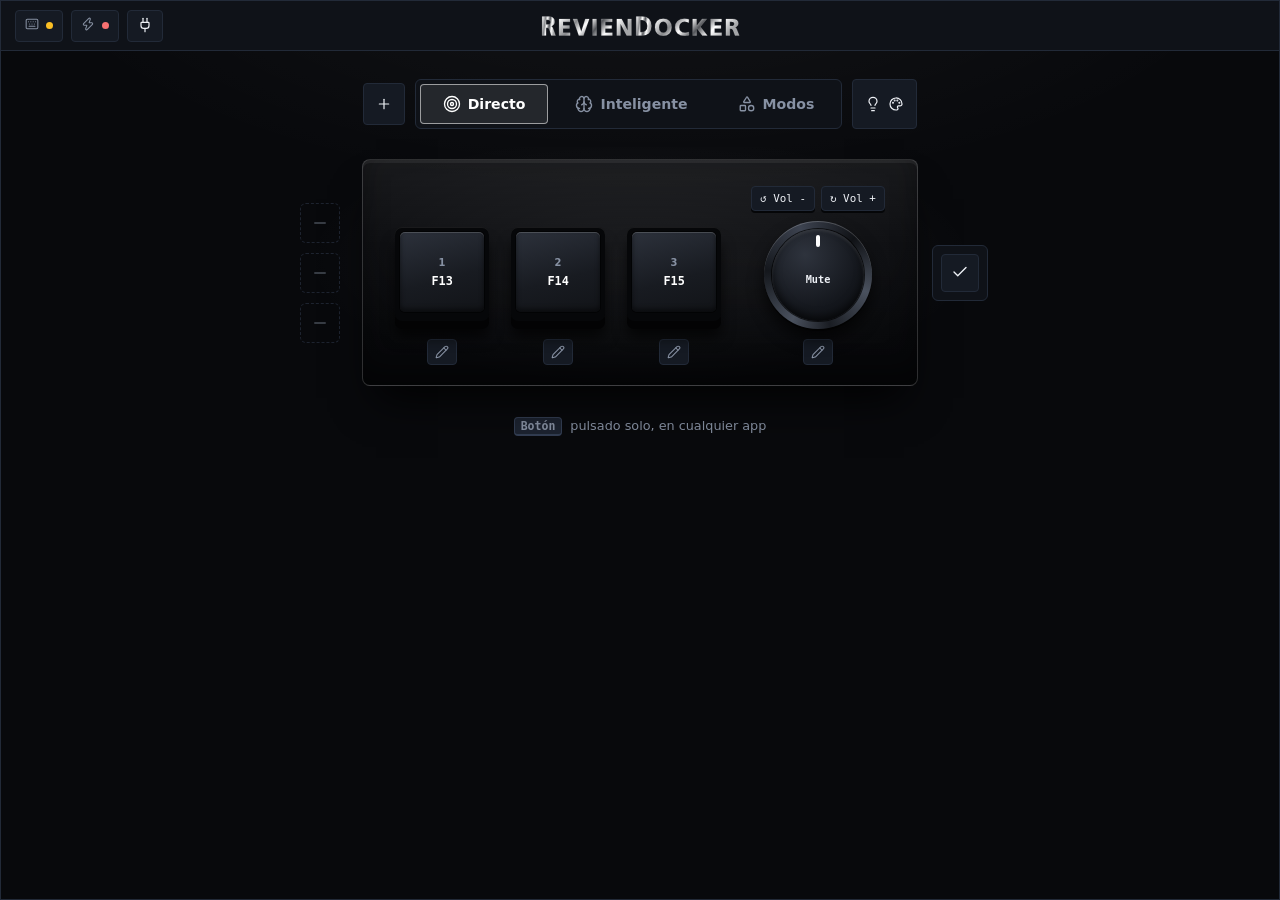
==== commit b0eb8446: "Estructura común en los tres modos, Nuevo modo con icono y aviso abajo a la derecha - Directo, Intel" ====
--- a/index.html
+++ b/index.html
@@ -101,9 +101,12 @@
                 <div><strong id="presetTitle"></strong><p class="muted" id="presetDescription"></p></div>
                 <div class="preset-mapping" id="presetMapping"></div>
                 <p class="muted" id="presetNote"></p>
+                <div class="blank-fields" id="blankFields" hidden>
+                  <div class="form-group"><label for="blankName">Nombre del modo</label><input type="text" id="blankName" maxlength="30" /></div>
+                  <div class="form-group"><label id="blankIconsLabel">Icono</label><div id="blankIcons"></div></div>
+                </div>
                 <button class="primary" id="applyPreset">Usar en este modo</button>
               </div>
-              <button id="btnBlankMode" class="blank-mode"><i data-ic="plus"></i><span>Modo en blanco</span></button>
             </div>
           </details>
         </section>
--- a/studio.css
+++ b/studio.css
@@ -28,7 +28,7 @@
 img { image-rendering: -webkit-optimize-contrast; image-rendering: high-quality; }
 .app { height: 100%; display: flex; flex-direction: column; border: 1px solid var(--line); background:
   radial-gradient(900px 380px at 50% -8%, rgba(255, 255, 255, 0.05), transparent 70%), var(--bg); }
-.scroll { flex: 1; overflow-y: auto; padding: 22px 12px 28px; }
+.scroll { flex: 1; overflow-y: auto; padding: 22px 12px 28px; }
 .scroll::-webkit-scrollbar { width: 10px; }
 .scroll::-webkit-scrollbar-thumb { background: var(--line-2); border-radius: 4px; border: 3px solid var(--bg); }
 .muted { color: var(--muted); font-size: 0.78rem; }
@@ -92,7 +92,7 @@
 
 /* ---------- Layout: una sola columna central ---------- */
 .stage { width: 100%; max-width: 780px; margin: 0 auto; display: flex; flex-direction: column; gap: 18px; padding: 6px 0 12px; }
-@media (max-width: 700px) {
+@media (max-width: 700px) {
   .tb-brand .wordmark, #deviceText, #engineText { display: none; }
 }
 .mode-block { display: flex; flex-direction: column; align-items: center; gap: 12px; }
@@ -237,7 +237,6 @@
 .chord .ic { width: 14px; height: 14px; }
 .mode-slots { display: grid; grid-template-columns: repeat(3, 1fr); gap: 8px; }
 .mode-actions { display: flex; }
-.blank-mode { align-self: flex-start; border-style: dashed; }
 
 /* ---------- Inspector ---------- */
 .editor { padding: 20px; background: var(--panel); border: 1px solid var(--line-2); border-radius: 8px; }
@@ -285,10 +284,7 @@
 .preset-card.active { border-color: #fff; background: var(--panel-3); }
 .preset-preview { display: flex; flex-direction: column; gap: 12px; border: 1px solid var(--line-2); background: var(--bg); border-radius: 6px; padding: 16px; }
 .preset-preview .primary { align-self: flex-start; }
-.preset-mapping { display: grid; grid-template-columns: repeat(auto-fit, minmax(140px, 1fr)); gap: 6px; }
-.preset-mapping div { background: var(--panel-2); padding: 8px 10px; border-radius: 4px; }
-.preset-mapping small { display: block; color: var(--muted); }
-.preset-mapping strong { font-size: .78rem; overflow-wrap: anywhere; }
+.preset-preview { order: -1; }
 .hex-console { background: #06070a; border: 1px solid var(--line); border-radius: 4px; padding: 9px 11px; font: 0.7rem var(--mono); color: #aab4c5; height: 96px; overflow-y: auto; line-height: 1.5; font-variant-numeric: tabular-nums; }
 
 /* ---------- Modales y avisos ---------- */
@@ -315,7 +311,7 @@
 .swap { animation: swap 140ms var(--ease-out); }
 @keyframes swap { from { opacity: 0.35; } to { opacity: 1; } }
 
-@media (max-width: 800px) {
+@media (max-width: 800px) {
   .acrylic-case { gap: 10px; padding: 18px 16px 14px; }
   .encoder-col { margin-left: 0; }
   .layer-edit { grid-template-columns: 1fr; }
@@ -325,44 +321,43 @@
   .toast, .toast.show { transform: translateX(-50%) !important; }
   .rec-dot, .swap { animation: none; }
 }
-
-/* Perfiles compactos de Directo */
-.profile-wrap { position: relative; }
-.profile-toggle { width: 42px; height: 42px; padding: 0; }
+
+/* Perfiles compactos de Directo */
+.profile-wrap { position: relative; }
+.profile-toggle { width: 42px; height: 42px; padding: 0; }
 .profile-panel { width: 100%; padding: 10px; border: 1px solid var(--line-2); border-radius: 6px; background: var(--panel); box-shadow: 0 12px 32px #000a; }
-.profile-create, .profile-row { display: flex; gap: 6px; }
-.profile-create input { min-width: 0; width: 100%; }
-.profile-create button, .profile-delete { flex: none; padding: 7px; }
-.profile-list { display: grid; gap: 5px; margin-top: 7px; }
-.profile-list:empty { margin-top: 0; }
-.profile-select { flex: 1; min-width: 0; justify-content: flex-start; overflow: hidden; text-overflow: ellipsis; }
-.profile-delete .ic, .profile-create .ic { width: 16px; height: 16px; }
-@media (max-width: 700px) { .mode-controls { gap: 5px; } .modes button { padding: 10px 10px; } }
-
-/* Editor superpuesto para mantener estable la vista Directo. */
-.tb-brand .wordmark { max-width: 215px; height: 20px; }
-.cur-head .close-editor { margin-left: auto; color: var(--muted); min-width: 36px; min-height: 36px; }
-.editor-overlay { position: fixed; z-index: 40; left: 50%; top: 50%; transform: translate(-50%, -50%); width: min(620px, calc(100vw - 32px)); max-height: calc(100vh - 80px); overflow-y: auto; background: var(--panel); border: 1px solid var(--line-2); box-shadow: 0 18px 55px #000c; }
-#obsConnection { border-top: 1px solid var(--line); padding-top: 12px; }
-#obsConnection > summary { min-height: 36px; }
-#obsConnection .obs-conn { margin-top: 10px; }
-
-/* Menús de Directo, Inteligente y Modos: un cajón en el flujo justo encima del Docker, nunca debajo ni flotando. */
-.deck-drawer { display: flex; flex-direction: column; gap: 12px; width: min(620px, 100%); margin: 0 auto; }
+.profile-create, .profile-row { display: flex; gap: 6px; }
+.profile-create input { min-width: 0; width: 100%; }
+.profile-create button, .profile-delete { flex: none; padding: 7px; }
+.profile-list { display: grid; gap: 5px; margin-top: 7px; }
+.profile-list:empty { margin-top: 0; }
+.profile-select { flex: 1; min-width: 0; justify-content: flex-start; overflow: hidden; text-overflow: ellipsis; }
+.profile-delete .ic, .profile-create .ic { width: 16px; height: 16px; }
+@media (max-width: 700px) { .mode-controls { gap: 5px; } .modes button { padding: 10px 10px; } }
+
+/* Editor superpuesto para mantener estable la vista Directo. */
+.tb-brand .wordmark { max-width: 215px; height: 20px; }
+.cur-head .close-editor { margin-left: auto; color: var(--muted); min-width: 36px; min-height: 36px; }
+.editor-overlay { position: fixed; z-index: 40; left: 50%; top: 50%; transform: translate(-50%, -50%); width: min(620px, calc(100vw - 32px)); max-height: calc(100vh - 80px); overflow-y: auto; background: var(--panel); border: 1px solid var(--line-2); box-shadow: 0 18px 55px #000c; }
+#obsConnection { border-top: 1px solid var(--line); padding-top: 12px; }
+#obsConnection > summary { min-height: 36px; }
+#obsConnection .obs-conn { margin-top: 10px; }
+
+/* Menús de Directo, Inteligente y Modos: capa superpuesta sobre el Docker, centrada en la ventana como Atajos para. */
+.deck-drawer { position: fixed; z-index: 40; left: 50%; top: 50%; transform: translate(-50%, -50%); display: flex; flex-direction: column; gap: 12px; width: min(620px, calc(100vw - 32px)); max-height: calc(100vh - 80px); overflow-y: auto; }
 .deck-drawer > * { min-width: 0; }
 .deck-drawer:not(:has(> :not([hidden]))) { display: none; }
 
-/* Atajos de Inteligente en un panel compacto sobre el Docker. */
+/* Atajos de Inteligente en un panel compacto sobre el Docker. */
 .smart-panel { width: 100%; padding: 20px; display: flex; flex-direction: column; gap: 14px; background: var(--panel); border: 1px solid var(--line-2); border-radius: 8px; box-shadow: 0 18px 55px #000c; }
-.smart-head-actions { display: inline-flex; align-items: center; gap: 8px; min-width: 0; }
-.smart-head-actions .close-editor { flex: none; min-width: 36px; min-height: 36px; color: var(--muted); }
-.smart-panel .smart-bar { padding: 14px; }
-
-#workModesPanel .mode-bar { padding: 0; border: 0; background: transparent; }
-
+.smart-head-actions { display: inline-flex; align-items: center; gap: 8px; min-width: 0; }
+.smart-head-actions .close-editor { flex: none; min-width: 36px; min-height: 36px; color: var(--muted); }
+.smart-panel .smart-bar { padding: 14px; }
+
+#workModesPanel .mode-bar { padding: 0; border: 0; background: transparent; }
+
 /* Carril de modos a la izquierda del visor: un icono por hueco, con su menú al pulsarlo. */
 .mode-rail { position: relative; width: 56px; flex: none; display: flex; flex-direction: column; align-items: center; justify-content: center; gap: 10px; padding: 8px 0; }
-.mode-rail.off { visibility: hidden; }
 .mode-rail-btn { position: relative; width: 40px; height: 40px; padding: 0; border-radius: 6px; background: transparent; border-color: var(--line); color: var(--muted);
   transition: transform 160ms var(--ease-out), background-color 160ms ease, border-color 160ms ease, color 160ms ease; }
 @media (hover: hover) and (pointer: fine) { .mode-rail-btn:hover { background: var(--panel-2); border-color: var(--line-2); color: var(--text); } }
@@ -380,3 +375,30 @@
 .mode-menu-actions { display: flex; gap: 8px; }
 .mode-menu-actions button { flex: 1; padding: 7px 8px; font-size: 0.74rem; }
 .mode-inline-name { width: 100%; padding: 6px 8px; }
+.mode-icon-btn, .mode-icon { flex: none; display: inline-flex; align-items: center; justify-content: center; width: 30px; height: 30px; min-width: 30px; min-height: 30px; padding: 0; }
+.mode-icon { color: var(--muted); }
+.mode-icon-btn { background: transparent; color: var(--muted); }
+.mode-icon-btn[aria-expanded="true"] { background: var(--panel-3); border-color: var(--line-2); color: #fff; }
+@media (hover: hover) and (pointer: fine) { .mode-icon-btn:hover { background: var(--panel-2); color: var(--text); } }
+.mode-rail-btn.placeholder { border-style: dashed; border-color: var(--line-2); background: transparent; color: var(--muted); opacity: 0.5; cursor: default; }
+
+/* Referencia: el docker en pequeño dentro de cada menú superpuesto, para ver qué cubre la capa y qué cambia. */
+.mini-ref { display: flex; align-items: center; gap: 14px; min-width: 0; }
+.mini-cap { color: var(--muted); font-size: 0.7rem; line-height: 1.35; }
+.mini-docker { flex: none; display: flex; align-items: center; gap: 8px; padding: 8px 10px; background: var(--bg); border: 1px solid var(--line); border-radius: 6px; }
+.mini-keys { display: flex; gap: 4px; }
+.mini-key, .mini-knob { display: flex; flex-direction: column; align-items: center; justify-content: center; gap: 1px; min-width: 0; height: 40px; padding: 0 4px; background: var(--panel-2); border: 1px solid var(--line); }
+.mini-key { width: 54px; border-radius: 4px; }
+.mini-knob { width: 96px; border-radius: 20px; }
+.mini-key small, .mini-knob small { max-width: 100%; overflow: hidden; text-overflow: ellipsis; white-space: nowrap; font-size: 0.5rem; color: var(--muted); }
+.mini-key b, .mini-knob b { max-width: 100%; overflow: hidden; text-overflow: ellipsis; white-space: nowrap; font: 700 0.6rem var(--mono); color: var(--text); }
+
+/* Selector de icono de un modo */
+.icon-picker { display: grid; grid-template-columns: repeat(8, 1fr); gap: 6px; }
+.icon-opt { min-height: 34px; padding: 0; border-radius: 4px; background: transparent; color: var(--muted); }
+.icon-opt .ic { width: 18px; height: 18px; }
+@media (hover: hover) and (pointer: fine) { .icon-opt:hover { background: var(--panel-2); color: var(--text); } }
+.icon-opt.active { background: var(--panel-3); border-color: #fff; color: #fff; }
+.blank-fields { display: flex; flex-direction: column; gap: 12px; }
+@media (max-width: 700px) { .icon-picker { grid-template-columns: repeat(4, 1fr); } .mini-ref { flex-wrap: wrap; } }
+
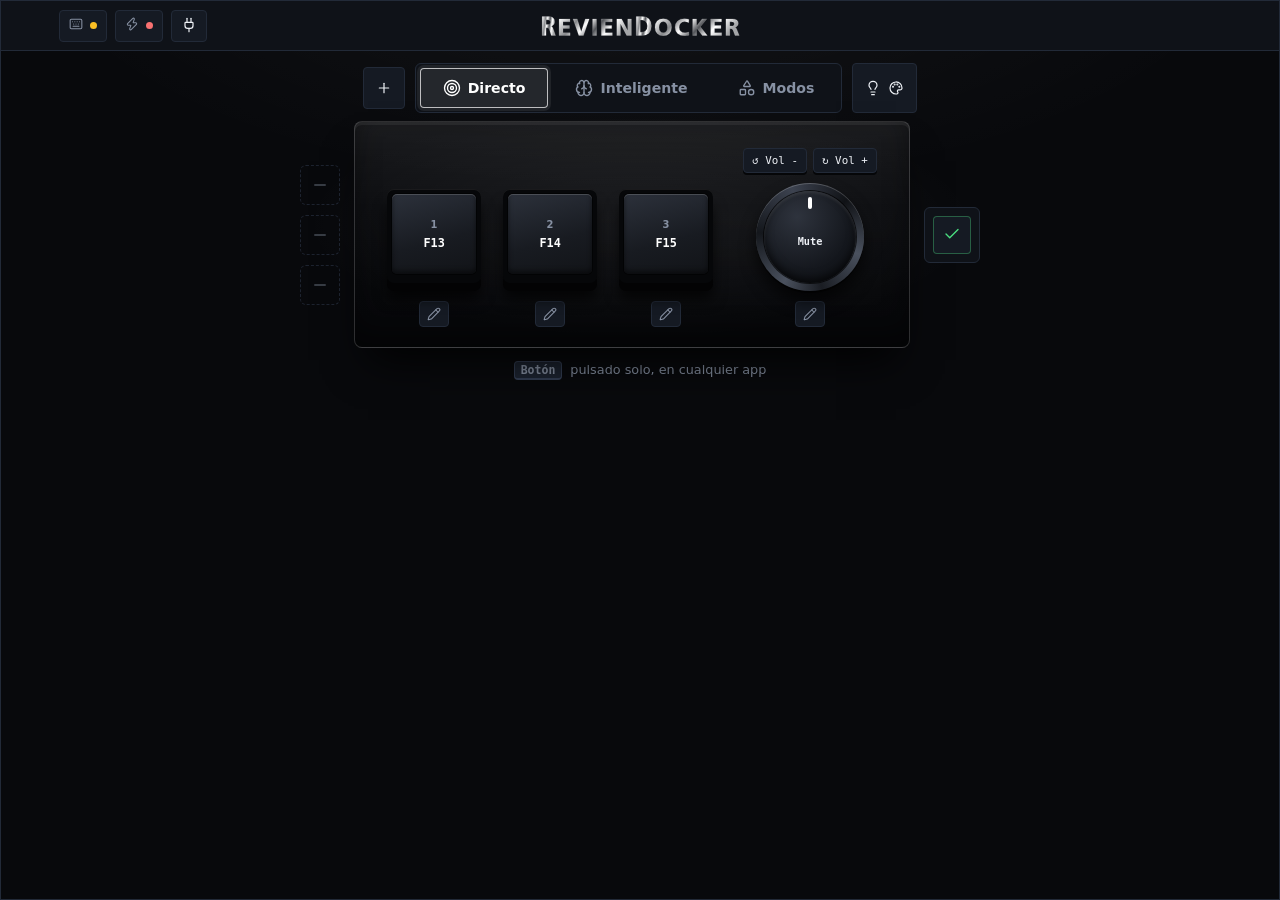
==== commit 1727b0eb: "Ventana fija, menús compactos con chips, tecla de activación en el carril y PRODUCT.md como fuente d" ====
--- a/index.html
+++ b/index.html
@@ -17,7 +17,6 @@
     <div class="tb-drag pywebview-drag-region"></div>
     <div class="winctl" id="winctl" hidden>
       <button data-win="minimize" title="Minimizar"><i data-ic="minus"></i></button>
-      <button data-win="maximize" title="Maximizar"><i data-ic="square"></i></button>
       <button data-win="close" class="close" id="winClose" title="Cerrar"><i data-ic="x"></i></button>
     </div>
   </header>
@@ -25,7 +24,7 @@
   <main class="stage">
 
     <section class="mode-block">
-      <div class="mode-controls"><div class="profile-wrap" id="profileWrap"><button id="profileToggle" class="profile-toggle" title="Perfiles de Directo" aria-label="Perfiles de Directo" aria-expanded="false"><i data-ic="plus"></i></button></div><button id="smartToggle" class="profile-toggle" aria-label="Atajos para apps" title="Atajos para apps" aria-expanded="false" aria-controls="smartPanel" hidden><i data-ic="layers"></i></button><button id="workModesToggle" class="profile-toggle" aria-label="Modos de trabajo" title="Modos de trabajo" aria-expanded="false" aria-controls="workModesPanel" hidden><i data-ic="sliders-horizontal"></i></button><div class="modes" role="radiogroup" aria-label="Modo">
+      <div class="mode-controls"><div class="profile-wrap" id="profileWrap"><button id="profileToggle" class="profile-toggle" title="Perfiles de Directo" aria-label="Perfiles de Directo" aria-expanded="false"><i data-ic="plus"></i></button></div><button id="smartToggle" class="profile-toggle" aria-label="Atajos para apps" title="Atajos para apps" aria-expanded="false" aria-controls="smartPanel" hidden><i data-ic="layers"></i></button><button id="modeNow" class="profile-toggle" aria-label="Activar este modo ahora" title="Activar este modo ahora" hidden><i data-ic="play"></i></button><div class="modes" role="radiogroup" aria-label="Modo">
       <button data-mode="direct" role="radio" title="Lo que hace cada botón al pulsarlo solo, en cualquier app. Es la base de todo."><i data-ic="target"></i>Directo</button>
       <button data-mode="smart" role="radio" title="Mantén un modificador y pulsa un botón: atajos propios para la app que tengas delante."><i data-ic="brain"></i>Inteligente</button>
       <button data-mode="modes" role="radio" title="Tres modos de trabajo: Ctrl+Shift+1/2/3 cambia de modo y repetirlo vuelve a Directo."><i data-ic="shapes"></i>Modos</button>
@@ -78,37 +77,7 @@
               </details>
           </details>
 
-          <div class="trig-row"><span class="muted">Tecla de activación</span><div class="seg" id="triggerSeg"></div></div>
           <p class="err" id="engineErr" hidden></p>
-        </section>
-
-        </div>
-
-        <div class="smart-panel" id="workModesPanel" aria-label="Modos de trabajo" hidden>
-        <section class="mode-bar" id="modeBar" hidden>
-          <div class="smart-head">
-            <span class="s-label"><i data-ic="shapes"></i>Modos de trabajo</span>
-            <span class="smart-head-actions"><span class="chord" title="Mantén Ctrl y Shift y pulsa un botón del docker"><kbd>Ctrl</kbd><i data-ic="plus"></i><kbd>Shift</kbd><i data-ic="plus"></i><kbd>1 · 2 · 3</kbd></span><button id="workModesClose" class="close-editor" aria-label="Cerrar modos de trabajo">×</button></span>
-          </div>
-          <div class="mode-actions">
-            <button id="modeToggle" title="Activa o desactiva este modo ahora, sin usar el teclado"><i data-ic="play"></i><span id="modeToggleText">Activar ahora</span></button>
-          </div>
-          <details class="fold" id="modeTpl">
-            <summary><i data-ic="layout-grid"></i><span class="s-t" id="modeTplTitle">Plantillas<small>Un modo completo, listo para personalizar</small></span><i class="chev" data-ic="chevron-down"></i></summary>
-            <div class="fold-body">
-              <div class="preset-grid" id="presets"></div>
-              <div class="preset-preview" id="presetPreview" hidden>
-                <div><strong id="presetTitle"></strong><p class="muted" id="presetDescription"></p></div>
-                <div class="preset-mapping" id="presetMapping"></div>
-                <p class="muted" id="presetNote"></p>
-                <div class="blank-fields" id="blankFields" hidden>
-                  <div class="form-group"><label for="blankName">Nombre del modo</label><input type="text" id="blankName" maxlength="30" /></div>
-                  <div class="form-group"><label id="blankIconsLabel">Icono</label><div id="blankIcons"></div></div>
-                </div>
-                <button class="primary" id="applyPreset">Usar en este modo</button>
-              </div>
-            </div>
-          </details>
         </section>
 
         </div>
@@ -198,11 +167,6 @@
   </div>
 </div>
 
-<div class="resize" id="resize" hidden>
-  <i data-edge="n"></i><i data-edge="s"></i><i data-edge="w"></i><i data-edge="e"></i>
-  <i data-edge="nw"></i><i data-edge="ne"></i><i data-edge="sw"></i><i data-edge="se"></i>
-</div>
-
 <div id="recOverlay" class="overlay">
   <div class="modal-card rec-card">
     <h2><span class="rec-dot"></span><span id="recTitle">Grabando…</span></h2>
@@ -214,19 +178,18 @@
 </div>
 
 <div id="addOverlay" class="overlay">
-  <div class="modal-card">
-    <h2><i data-ic="layers"></i>Añadir una app</h2>
-    <div class="form-group"><label>Plantillas</label><div class="pick-list" id="tplList"></div></div>
-    <div class="form-group"><label>Abiertas ahora</label><div class="pick-list" id="winList"></div><p class="muted" id="winHint"></p></div>
+  <div class="modal-card add-card" role="dialog" aria-label="Añadir una app">
+    <div class="add-head"><h2><i data-ic="layers"></i>Añadir una app</h2><button id="addCancel" class="close-editor" aria-label="Cerrar">×</button></div>
+    <div class="form-group"><label>Plantillas</label><div class="chip-grid" id="tplList"></div></div>
+    <div class="form-group"><label>Abiertas ahora</label><div class="chip-grid chip-scroll" id="winList"></div><p class="muted" id="winHint"></p></div>
     <div class="form-group">
       <label for="newExe">O escribe el programa</label>
-      <div class="layer-edit" style="grid-template-columns:1fr 1fr auto">
+      <div class="add-own">
         <input type="text" id="newName" placeholder="Nombre (ej. Premiere)" maxlength="40" />
         <input type="text" id="newExe" placeholder="premiere.exe" />
         <button id="btnNewLayer" class="primary"><i data-ic="plus"></i>Añadir</button>
       </div>
     </div>
-    <button id="addCancel">Cerrar</button>
   </div>
 </div>
 
--- a/studio.css
+++ b/studio.css
@@ -28,7 +28,7 @@
 img { image-rendering: -webkit-optimize-contrast; image-rendering: high-quality; }
 .app { height: 100%; display: flex; flex-direction: column; border: 1px solid var(--line); background:
   radial-gradient(900px 380px at 50% -8%, rgba(255, 255, 255, 0.05), transparent 70%), var(--bg); }
-.scroll { flex: 1; overflow-y: auto; padding: 22px 12px 28px; }
+.scroll { flex: 1; overflow-y: auto; padding: 12px 12px 10px; }
 .scroll::-webkit-scrollbar { width: 10px; }
 .scroll::-webkit-scrollbar-thumb { background: var(--line-2); border-radius: 4px; border: 3px solid var(--bg); }
 .muted { color: var(--muted); font-size: 0.78rem; }
@@ -38,7 +38,7 @@
 
 /* ---------- Controles ---------- */
 button, .keycap, .enc-dir, .knob, .layer-tab, .recipe, .opt, .mod-btn, .tile {
-  transition: transform 160ms var(--ease-out), background-color 160ms ease, border-color 160ms ease, color 160ms ease, opacity 160ms ease;
+  transition: transform 160ms var(--ease-out), background-color 160ms ease, border-color 160ms ease, color 160ms ease, opacity 160ms ease, box-shadow 160ms ease;
 }
 button {
   cursor: pointer; font: 600 0.8rem var(--font); color: var(--text); padding: 8px 12px; border-radius: 4px;
@@ -72,7 +72,7 @@
 kbd { font: 700 0.72rem var(--mono); background: var(--panel-3); border: 1px solid var(--line-2); border-bottom-width: 2px; border-radius: 4px; padding: 1px 6px; }
 
 /* ---------- Barra de título ---------- */
-.titlebar { height: 50px; flex: none; display: flex; align-items: center; gap: 8px; padding: 0 0 0 14px; background: var(--panel); border-bottom: 1px solid var(--line); position: relative; }
+.titlebar { height: 50px; flex: none; display: flex; align-items: center; gap: 8px; padding: 0 0 0 58px; background: var(--panel); border-bottom: 1px solid var(--line); position: relative; }
 .tb-brand { position: absolute; left: 50%; transform: translateX(-50%); display: flex; align-items: center; gap: 8px; flex: none; }
 /* Título: vector (assets/wordmark.svg), con el degradado metálico y el filete fino dentro del propio SVG */
 .tb-brand .wordmark { height: 24px; width: auto; display: block; shape-rendering: geometricPrecision; }@@ -91,11 +91,11 @@
 .winctl button:active { transform: none; }
 
 /* ---------- Layout: una sola columna central ---------- */
-.stage { width: 100%; max-width: 780px; margin: 0 auto; display: flex; flex-direction: column; gap: 18px; padding: 6px 0 12px; }
+.stage { width: 100%; max-width: 780px; margin: 0 auto; display: flex; flex-direction: column; gap: 6px; padding: 0; }
 @media (max-width: 700px) {
   .tb-brand .wordmark, #deviceText, #engineText { display: none; }
 }
-.mode-block { display: flex; flex-direction: column; align-items: center; gap: 12px; }
+.mode-block { display: flex; flex-direction: column; align-items: center; gap: 8px; }
 .mode-controls { display: flex; align-items: center; gap: 10px; }
 .mode-block { position: relative; }
 .lighting-button { align-self: stretch; padding: 8px 12px; }
@@ -107,31 +107,11 @@
 .modes { display: flex; gap: 4px; padding: 4px; background: var(--panel); border: 1px solid var(--line); border-radius: 6px; }
 .modes button { border: 1px solid transparent; background: transparent; padding: 10px 22px; border-radius: 4px; color: var(--muted); font-size: 0.88rem; }
 .modes button .ic { width: 18px; height: 18px; }
-/* Ventana sin marco: zonas finas en bordes y esquinas (solo con puntero fino; el arrastre lo hace studio_app.py) */
-.resize { position: fixed; inset: 0; pointer-events: none; z-index: 45; }
-.resize i { position: absolute; pointer-events: auto; }
-.resize [data-edge="n"], .resize [data-edge="s"] { left: 12px; right: 12px; height: 6px; }
-.resize [data-edge="n"] { top: 0; }
-.resize [data-edge="s"] { bottom: 0; }
-.resize [data-edge="w"], .resize [data-edge="e"] { top: 12px; bottom: 12px; width: 6px; }
-.resize [data-edge="w"] { left: 0; }
-.resize [data-edge="e"] { right: 0; }
-.resize [data-edge="nw"], .resize [data-edge="ne"], .resize [data-edge="sw"], .resize [data-edge="se"] { width: 12px; height: 12px; }
-.resize [data-edge="nw"] { top: 0; left: 0; }
-.resize [data-edge="ne"] { top: 0; right: 0; }
-.resize [data-edge="sw"] { bottom: 0; left: 0; }
-.resize [data-edge="se"] { bottom: 0; right: 0; }
-@media (hover: hover) and (pointer: fine) {
-  .resize [data-edge="n"], .resize [data-edge="s"] { cursor: ns-resize; }
-  .resize [data-edge="w"], .resize [data-edge="e"] { cursor: ew-resize; }
-  .resize [data-edge="nw"], .resize [data-edge="se"] { cursor: nwse-resize; }
-  .resize [data-edge="ne"], .resize [data-edge="sw"] { cursor: nesw-resize; }
-}
 .step-row { display: flex; align-items: center; gap: 10px; font-size: 0.78rem; font-weight: 700; color: var(--muted); letter-spacing: 0.04em; }
 .step-row .step { display: inline-grid; place-items: center; width: 22px; height: 22px; border-radius: 50%; background: #fff; color: #0a0a0c; font-size: 0.72rem; letter-spacing: 0; }
 .step-row em { font-style: normal; color: var(--text); font-weight: 600; margin-left: auto; letter-spacing: 0; font-size: 0.82rem; }
 .step-row .num { margin-left: auto; }
-.device-card, .editor { display: flex; flex-direction: column; gap: 14px; min-width: 0; }
+.device-card, .editor { display: flex; flex-direction: column; gap: 6px; min-width: 0; }
 .form-group { display: flex; flex-direction: column; gap: 7px; }
 details > summary { list-style: none; cursor: pointer; display: flex; align-items: center; gap: 12px; color: var(--text); font-weight: 600; font-size: 0.86rem; }
 details > summary::-webkit-details-marker { display: none; }
@@ -173,8 +153,6 @@
 .rule .ic { color: var(--muted); }
 .rule b { font-family: var(--mono); font-weight: 700; }
 .rule .why { color: var(--muted); flex-basis: 100%; font-size: 0.76rem; }
-.trig-row { display: flex; align-items: center; justify-content: space-between; gap: 12px; flex-wrap: wrap; }
-.trig-row .seg { min-width: 200px; }
 .layer-edit { display: grid; grid-template-columns: 1fr 1.4fr auto; gap: 10px; align-items: end; }
 .layer-edit .form-group { gap: 6px; }
 .err { color: var(--amber); font-size: 0.76rem; }
@@ -184,7 +162,7 @@
 .ctx { display: flex; align-items: center; justify-content: center; flex-wrap: wrap; gap: 8px; min-height: 28px; font-size: 0.8rem; color: var(--muted); }
 .ctx .ic { width: 14px; height: 14px; color: var(--muted); }
 .ctx b { color: var(--text); font-weight: 700; }
-.chassis-wrap { display: flex; justify-content: center; padding: 12px 8px; border-radius: 6px; background: radial-gradient(ellipse 60% 70% at 50% 45%, rgba(255, 255, 255, 0.06), transparent 72%); }
+.chassis-wrap { display: flex; justify-content: center; padding: 2px 8px; border-radius: 6px; background: radial-gradient(ellipse 60% 70% at 50% 45%, rgba(255, 255, 255, 0.06), transparent 72%); }
 /* Orden fijo: carril de modos | visor | botones aplicar/descartar. Nunca se apilan. */
 .device-stage { position: relative; display: flex; align-items: center; justify-content: center; gap: 14px; }
 .acrylic-case { display: flex; align-items: flex-end; gap: 22px; padding: 26px 32px 20px; max-width: 100%; border-radius: 8px; border: 1px solid rgba(255, 255, 255, 0.16);
@@ -276,23 +254,14 @@
 .obs-conn { display: grid; grid-template-columns: 1.4fr 0.7fr 1.2fr; gap: 6px; }
 .presets-bar { display: flex; flex-wrap: wrap; gap: 8px; }
 .advanced-section { display: flex; flex-direction: column; gap: 10px; }
-.preset-grid { display: grid; grid-template-columns: repeat(auto-fit, minmax(190px, 1fr)); gap: 8px; }
-.preset-card { justify-content: flex-start; align-items: flex-start; text-align: left; padding: 13px; }
-.preset-card .ic { width: 20px; height: 20px; flex: none; }
-.preset-card span { display: flex; flex-direction: column; gap: 3px; }
-.preset-card small { color: var(--muted); font-weight: 400; line-height: 1.4; }
-.preset-card.active { border-color: #fff; background: var(--panel-3); }
-.preset-preview { display: flex; flex-direction: column; gap: 12px; border: 1px solid var(--line-2); background: var(--bg); border-radius: 6px; padding: 16px; }
-.preset-preview .primary { align-self: flex-start; }
-.preset-preview { order: -1; }
 .hex-console { background: #06070a; border: 1px solid var(--line); border-radius: 4px; padding: 9px 11px; font: 0.7rem var(--mono); color: #aab4c5; height: 96px; overflow-y: auto; line-height: 1.5; font-variant-numeric: tabular-nums; }
 
 /* ---------- Modales y avisos ---------- */
 .overlay { position: fixed; inset: 0; background: rgba(4, 5, 8, 0.9); display: flex; align-items: center; justify-content: center; z-index: 50;
   opacity: 0; visibility: hidden; pointer-events: none; transition: opacity 150ms var(--ease-out), visibility 0s linear 150ms; padding: 16px; }
 .overlay.show { opacity: 1; visibility: visible; pointer-events: auto; transition: opacity 200ms var(--ease-out); }
-.modal-card { width: min(540px, 100%); max-height: 90vh; overflow: auto; background: var(--panel); border: 1px solid var(--line-2); border-radius: 4px; padding: 22px;
-  display: flex; flex-direction: column; gap: 14px; transform: scale(0.95); transition: transform 150ms var(--ease-out); }
+.modal-card { width: min(540px, 100%); max-height: 90vh; overflow: auto; background: var(--panel); border: 1px solid var(--line-2); border-radius: 6px; padding: 22px;
+  display: flex; flex-direction: column; gap: 14px; transform: scale(0.97); transition: transform 150ms var(--ease-out); }
 .overlay.show .modal-card { transform: scale(1); transition: transform 200ms var(--ease-out); }
 .modal-card h2 { font-size: 1rem; display: flex; align-items: center; gap: 10px; }
 .rec-card { align-items: center; text-align: center; border-color: #fff; }
@@ -301,9 +270,6 @@
 .rec-card .chips { min-height: 64px; }
 .rec-status { font-size: 0.76rem; color: var(--green); }
 .rec-status.warn { color: var(--amber); }
-.pick-list { display: grid; grid-template-columns: repeat(auto-fill, minmax(170px, 1fr)); gap: 7px; }
-.pick-list button { flex-direction: column; align-items: flex-start; gap: 2px; text-align: left; }
-.pick-list small { font: 400 0.68rem var(--mono); color: var(--muted); overflow: hidden; text-overflow: ellipsis; white-space: nowrap; max-width: 100%; }
 .toast { position: fixed; bottom: 18px; left: 50%; background: #fff; color: #0a0a0c; font-weight: 700; padding: 9px 16px; border-radius: 4px; opacity: 0;
   transform: translate(-50%, 8px); transition: opacity 200ms var(--ease-out), transform 200ms var(--ease-out); pointer-events: none; z-index: 60; }
 .toast.show { opacity: 1; transform: translate(-50%, 0); }
@@ -338,28 +304,31 @@
 /* Editor superpuesto para mantener estable la vista Directo. */
 .tb-brand .wordmark { max-width: 215px; height: 20px; }
 .cur-head .close-editor { margin-left: auto; color: var(--muted); min-width: 36px; min-height: 36px; }
-.editor-overlay { position: fixed; z-index: 40; left: 50%; top: 50%; transform: translate(-50%, -50%); width: min(620px, calc(100vw - 32px)); max-height: calc(100vh - 80px); overflow-y: auto; background: var(--panel); border: 1px solid var(--line-2); box-shadow: 0 18px 55px #000c; }
+.editor-overlay { position: fixed; z-index: 40; left: 50%; top: 50%; transform: translate(-50%, -50%); width: min(620px, calc(100vw - 32px)); max-height: calc(100vh - 24px); overflow-y: auto; background: var(--panel); border: 1px solid var(--line-2); box-shadow: 0 18px 55px #000c; }
 #obsConnection { border-top: 1px solid var(--line); padding-top: 12px; }
 #obsConnection > summary { min-height: 36px; }
 #obsConnection .obs-conn { margin-top: 10px; }
 
 /* Menús de Directo, Inteligente y Modos: capa superpuesta sobre el Docker, centrada en la ventana como Atajos para. */
-.deck-drawer { position: fixed; z-index: 40; left: 50%; top: 50%; transform: translate(-50%, -50%); display: flex; flex-direction: column; gap: 12px; width: min(620px, calc(100vw - 32px)); max-height: calc(100vh - 80px); overflow-y: auto; }
+.deck-drawer { position: fixed; z-index: 40; left: 50%; top: 50%; transform: translate(-50%, -50%); display: flex; flex-direction: column; gap: 12px; width: min(620px, calc(100vw - 32px)); max-height: calc(100vh - 24px); overflow-y: auto; }
 .deck-drawer > * { min-width: 0; }
 .deck-drawer:not(:has(> :not([hidden]))) { display: none; }
+/* Ancladas arriba, no centradas: al crecer una vista previa, lo que ya estaba pulsado no salta de sitio. */
+.deck-drawer { top: 116px; transform: translateX(-50%); max-height: calc(100vh - 124px); }
+.deck-drawer:has(> .mode-menu.tpl:not([hidden])) { top: 58px; max-height: calc(100vh - 66px); }
 
 /* Atajos de Inteligente en un panel compacto sobre el Docker. */
 .smart-panel { width: 100%; padding: 20px; display: flex; flex-direction: column; gap: 14px; background: var(--panel); border: 1px solid var(--line-2); border-radius: 8px; box-shadow: 0 18px 55px #000c; }
 .smart-head-actions { display: inline-flex; align-items: center; gap: 8px; min-width: 0; }
 .smart-head-actions .close-editor { flex: none; min-width: 36px; min-height: 36px; color: var(--muted); }
 .smart-panel .smart-bar { padding: 14px; }
-
-#workModesPanel .mode-bar { padding: 0; border: 0; background: transparent; }
+.smart-bar:not(:has(> :not([hidden]))) { display: none; }
+
 
 /* Carril de modos a la izquierda del visor: un icono por hueco, con su menú al pulsarlo. */
-.mode-rail { position: relative; width: 56px; flex: none; display: flex; flex-direction: column; align-items: center; justify-content: center; gap: 10px; padding: 8px 0; }
+.mode-rail { position: relative; width: 40px; flex: none; display: flex; flex-direction: column; align-items: center; justify-content: center; gap: 10px; padding: 8px 0; }
 .mode-rail-btn { position: relative; width: 40px; height: 40px; padding: 0; border-radius: 6px; background: transparent; border-color: var(--line); color: var(--muted);
-  transition: transform 160ms var(--ease-out), background-color 160ms ease, border-color 160ms ease, color 160ms ease; }
+  transition: transform 160ms var(--ease-out), background-color 160ms ease, border-color 160ms ease, color 160ms ease, box-shadow 160ms ease; }
 @media (hover: hover) and (pointer: fine) { .mode-rail-btn:hover { background: var(--panel-2); border-color: var(--line-2); color: var(--text); } }
 .mode-rail-btn .ic { width: 18px; height: 18px; }
 .mode-rail-btn.active { background: var(--panel-2); border-color: var(--line-2); color: #fff; }
@@ -399,6 +368,62 @@
 .icon-opt .ic { width: 18px; height: 18px; }
 @media (hover: hover) and (pointer: fine) { .icon-opt:hover { background: var(--panel-2); color: var(--text); } }
 .icon-opt.active { background: var(--panel-3); border-color: #fff; color: #fff; }
-.blank-fields { display: flex; flex-direction: column; gap: 12px; }
 @media (max-width: 700px) { .icon-picker { grid-template-columns: repeat(4, 1fr); } .mini-ref { flex-wrap: wrap; } }
+
+/* ---------- Ventana fija (PRODUCT.md): todo compacto, sin margen muerto ---------- */
+.winctl { align-self: center; margin-right: 58px; gap: 4px; }
+.winctl button { width: 34px; height: 30px; }
+.chip-grid { display: grid; grid-template-columns: repeat(auto-fill, minmax(104px, 1fr)); gap: 6px; }
+.chip-grid .layer-tab.icon-only { min-width: 0; }
+.chip-grid .tab-name { max-width: 100%; overflow: hidden; text-overflow: ellipsis; white-space: nowrap; }
+.chip-scroll { max-height: 114px; overflow-y: auto; padding-right: 4px; }
+.chip-scroll::-webkit-scrollbar { width: 8px; }
+.chip-scroll::-webkit-scrollbar-thumb { background: var(--line-2); border-radius: 4px; border: 2px solid var(--panel); }
+.add-card { width: min(620px, 100%); padding: 14px 16px; gap: 10px; }
+.add-card .form-group { gap: 5px; }
+.add-head { display: flex; align-items: center; justify-content: space-between; }
+.add-head .close-editor { min-width: 30px; min-height: 30px; padding: 0; color: var(--muted); }
+.add-own { display: grid; grid-template-columns: 1fr 1fr auto; gap: 8px; }
+.preset-preview { display: grid; gap: 10px; padding: 12px; border: 1px solid var(--line-2); background: var(--bg); border-radius: 6px; }
+.preset-top { display: flex; align-items: center; gap: 16px; }
+.preset-top .mini-ref { flex: none; flex-direction: column; align-items: flex-start; gap: 6px; }
+.preset-info { flex: 1; min-width: 0; display: flex; flex-direction: column; align-items: flex-start; gap: 4px; }
+.preset-info strong { font-size: 0.82rem; }
+.preset-info .primary { margin-top: 4px; }
+.preset-preview .blank-row { display: flex; gap: 8px; }
+.preset-preview .blank-row .mode-inline-name { flex: 1; }
+.preset-preview .icon-picker { grid-template-columns: repeat(16, 1fr); gap: 4px; }
+.preset-preview .icon-opt { min-height: 32px; }
+.mode-menu .chip-grid { grid-template-columns: repeat(auto-fill, minmax(112px, 1fr)); }
+
+/* ---------- Lenguaje de estados (PRODUCT.md) ---------- */
+/* Seleccionado: borde blanco + halo suave. Es la misma señal en carril, chips, iconos y plantillas. */
+.mode-rail-btn.active, .layer-tab.active, .icon-opt.active, .modes button.active { border-color: rgba(255, 255, 255, 0.7); box-shadow: 0 0 0 3px rgba(255, 255, 255, 0.07); }
+/* ✓ verde y × rojo: el tick siempre es «aplicar», la equis siempre es «quitar». Con cambios pendientes el tick se rellena. */
+#btnFlashAll { color: var(--green); border-color: rgba(74, 222, 128, 0.35); }
+#btnFlashAll.alert { background: var(--green); border-color: var(--green); color: #07130b; box-shadow: 0 0 0 3px rgba(74, 222, 128, 0.14); }
+#btnDiscard { color: var(--red); border-color: rgba(248, 113, 113, 0.35); }
+@media (hover: hover) and (pointer: fine) {
+  #btnFlashAll:hover { border-color: var(--green); background: rgba(74, 222, 128, 0.1); }
+  #btnFlashAll.alert:hover { background: #6ee7a0; border-color: #6ee7a0; }
+  #btnDiscard:hover { border-color: var(--red); background: rgba(248, 113, 113, 0.1); }
+}
+/* El editor de una tecla (lápiz) también se ancla arriba y es compacto: sin subtítulos largos en sus desplegables. */
+.editor-overlay { top: 58px; transform: translateX(-50%); max-height: calc(100vh - 66px); gap: 8px; }
+.acc { gap: 6px; }
+.acc .fold { padding: 0 14px; }
+.acc .fold > summary { min-height: 40px; padding: 6px 0; }
+.acc .fold > summary small { display: none; }
+.acc .fold > summary > .ic:first-child { width: 18px; height: 18px; }
+.acc .fold-body { gap: 10px; padding: 2px 0 12px; }
+#modeNow.on { border-color: rgba(74, 222, 128, 0.55); color: var(--green); }
+
+/* ---------- Movimiento de las capas (frecuencia baja: se animan, rápido y con ease-out) ---------- */
+@keyframes layer-in { from { opacity: 0; scale: 0.97; } }
+.deck-drawer > :not([hidden]), .editor-overlay:not([hidden]) { animation: layer-in 180ms var(--ease-out); transform-origin: 50% 40%; }
+@media (prefers-reduced-motion: reduce) {
+  .deck-drawer > :not([hidden]), .editor-overlay:not([hidden]) { animation: none; }
+}
+
 +
